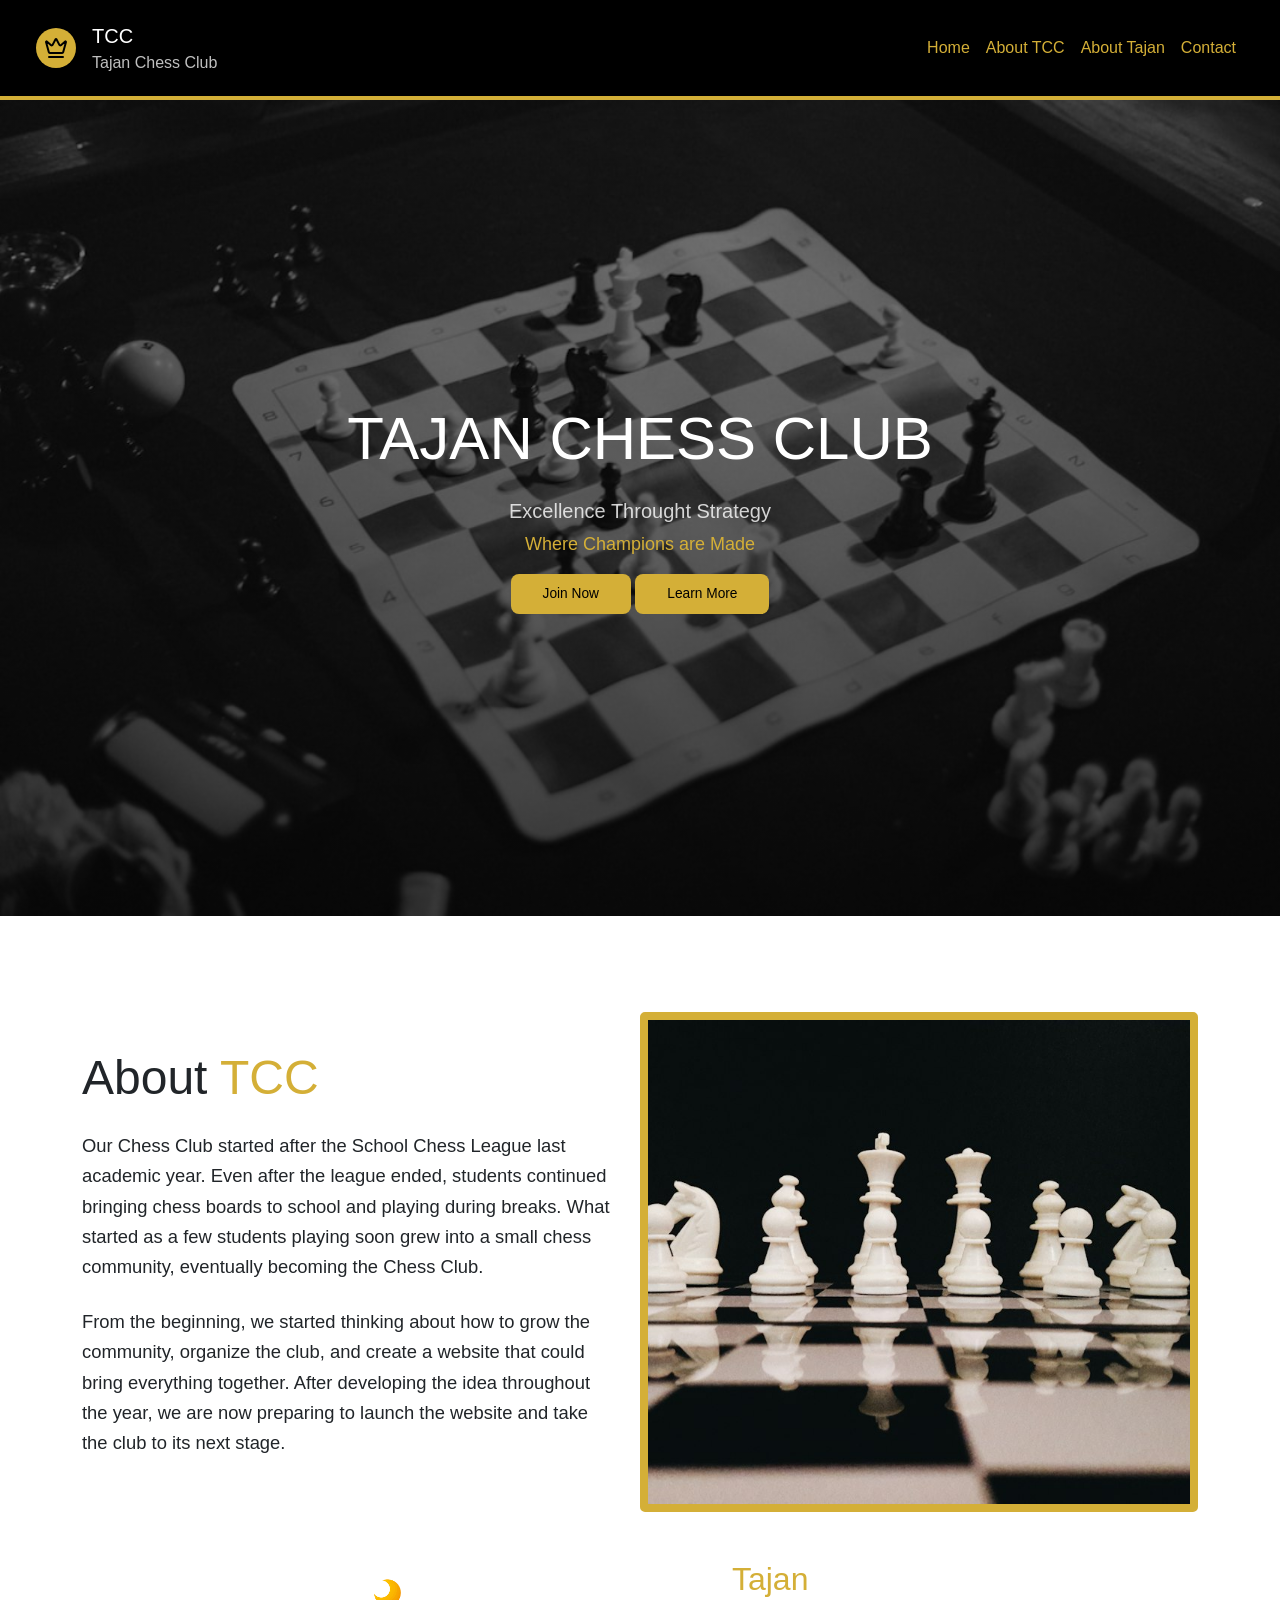
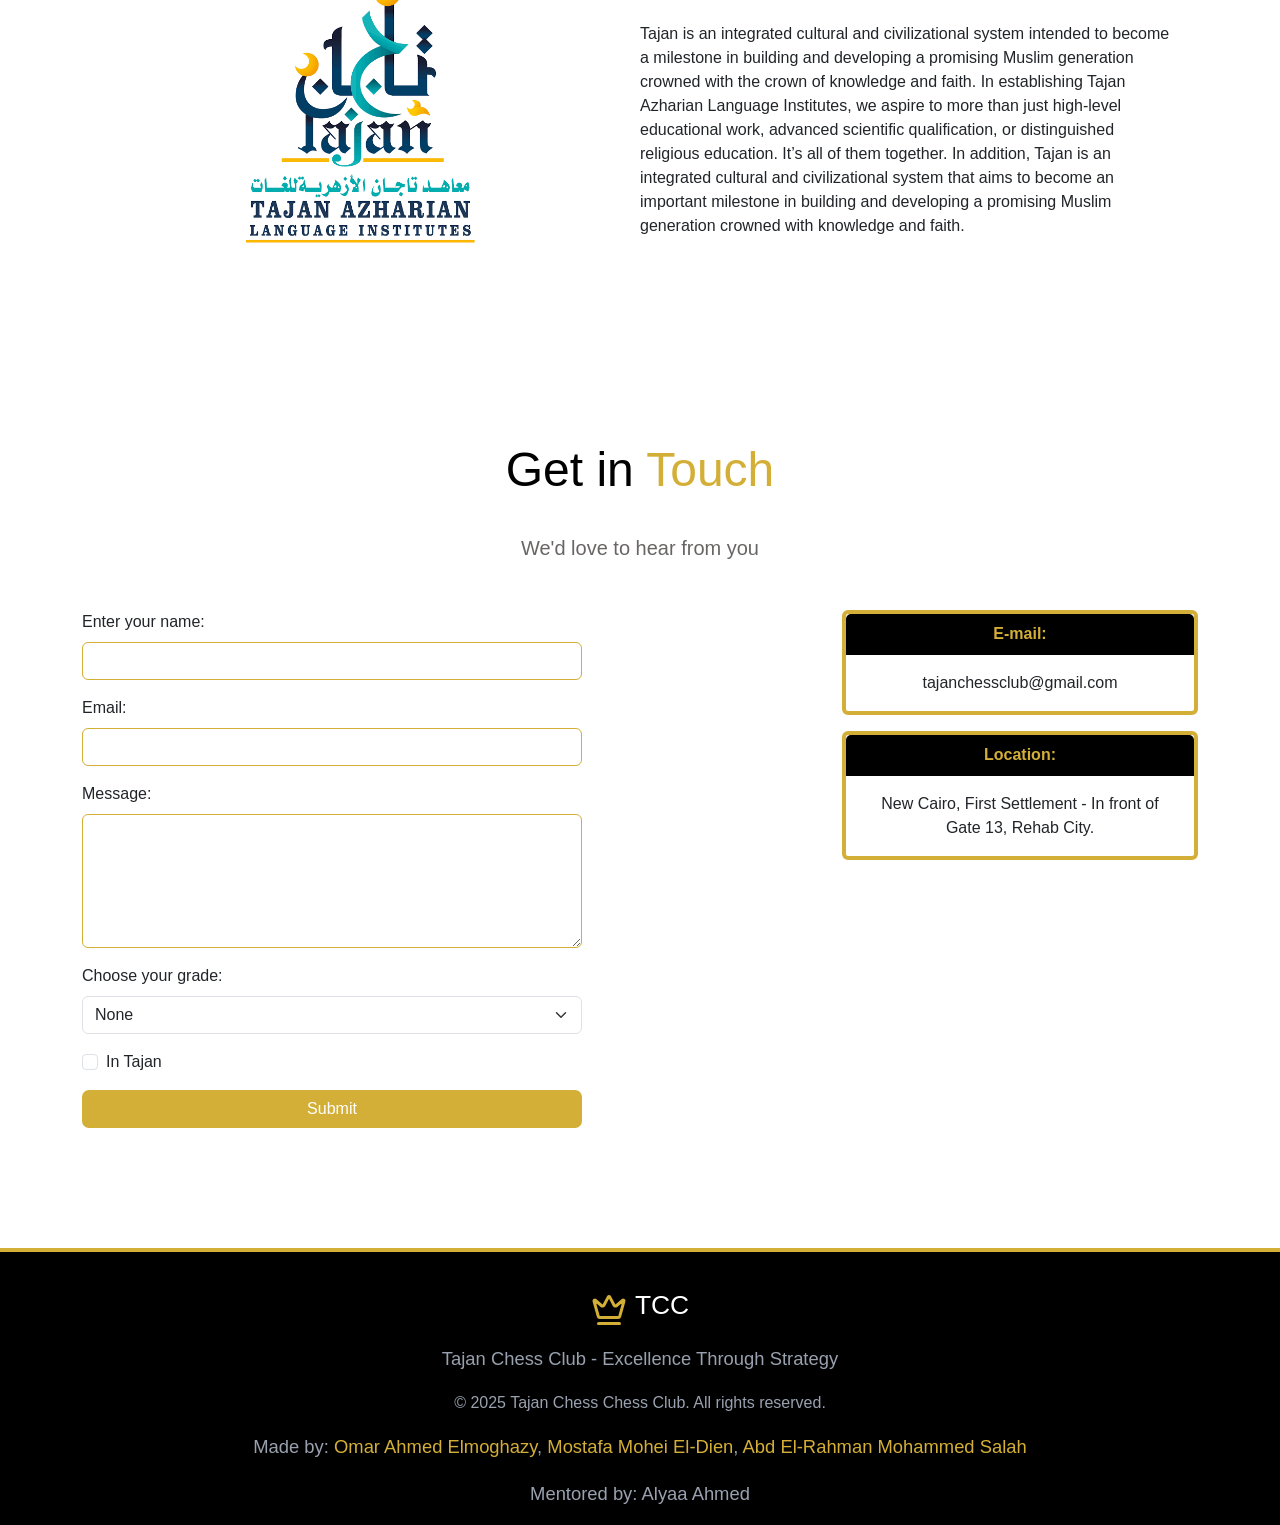
==== index.html @ 20def302 "ok done...almost" ====
<!doctype html>
<html lang="en">

<head>
  <meta charset="UTF-8" />
  <meta name="viewport" content="width=device-width, initial-scale=1.0" />
  <title>TCC</title>
  <link rel="stylesheet" href="./css/all.min.css" />
  <link rel="stylesheet" href="./css/bootstrap.min.css" />
  <link rel="stylesheet" href="./css/tcc.css" />
  <link rel="shortcut icon" href="./img/favicon.svg" type="image/x-icon" />
</head>

<body>
  <nav class="navbar navbar-expand-lg pb-3 sticky-top text-light">
    <div class="container-fluid">
      <a class="navbar-brand d-flex align-items-center justify-content-center gap-3" href="index.html">
        <div class="logo d-flex justify-content-center align-items-center">
          <img src="./img/logo.svg" alt="" />
        </div>
        <div class="text-white">
          <p class="m-0 fs-5">TCC</p>
          <p class="m-0 fs-6 opacity-75">Tajan Chess Club</p>
        </div>
        TCC
      </a>
      <button class="navbar-toggler" type="button" data-bs-toggle="collapse" data-bs-target="#navbarSupportedContent"
        aria-controls="navbarSupportedContent" aria-expanded="false" aria-label="Toggle navigation">
        <span class="navbar-toggler-icon"></span>
      </button>

      <div class="collapse navbar-collapse flex-grow-0" id="navbarSupportedContent">
        <ul class="navbar-nav me-auto mb-2 mb-lg-0">
          <li class="nav-item">
            <a class="nav-link active" aria-current="page" href="index.html">Home</a>
          </li>
          <li class="nav-item">
            <a class="nav-link active" aria-current="page" href="#about">About TCC</a>
          </li>
          <li class="nav-item">
            <a class="nav-link active" aria-current="page" href="#about-tajan">About Tajan</a>
          </li>
          <!-- <li class="nav-item">
              <a class="nav-link active" aria-current="page" href="#">Events</a>
            </li> -->
          <li class="nav-item">
            <a class="nav-link active" aria-current="page" href="#contact">Contact</a>
          </li>
        </ul>
      </div>
    </div>
  </nav>
  <div class="hero d-flex justify-content-center text-center align-items-center">
    <div class="container text-align-center">
      <h1 class="mb-4">Tajan Chess Club</h1>
      <h5 class="mt-4 hero-text">Excellence Throught Strategy</h5>
      <p class="hero-text2 mb-8">Where Champions are Made</p>
      <span>
        <a href="#contact" class="text-decoration-none">
          <button class="text-center align-items-center justify-content-center border-0 ">
            Join Now
          </button>
        </a>
        <a href="#about" class="text-decoration-none">
          <button class="text-center align-items-center justify-content-center border-0 ">
            Learn More
          </button>
        </a>
      </span>
    </div>
  </div>

  <div class="about pt-5" id="about">
    <div class="container text-center">
      <div class="main-title mt-5 mb-5 position-relative">
        <div class="d-flex flex-wrap align-items-center">
          <div class="col-12 col-md-6 text-center text-md-start pe-4">
            <h2 class="mb-4">About <span class="tcc">TCC</span></h2>
            <p class="mb-4">
              Our Chess Club started after the School Chess League last
              academic year. Even after the league ended, students continued
              bringing chess boards to school and playing during breaks. What
              started as a few students playing soon grew into a small chess
              community, eventually becoming the Chess Club.
            </p>
            <p>
              From the beginning, we started thinking about how to grow the
              community, organize the club, and create a website that could
              bring everything together. After developing the idea throughout
              the year, we are now preparing to launch the website and take
              the club to its next stage.
            </p>
          </div>
          <div class="col-12 col-md-6">
            <div class="img-div">
              <img class="w-100 h-100 object-fit-cover" src="img/photo1.jpg" />
            </div>
          </div>
        </div>
      </div>
    </div>
  </div>

  <div class="about-tajan" id="about-tajan">
    <div class="container text-center">
      <div class="main-title mt-5 mb-5 position-relative">
        <div class="d-flex flex-wrap align-items-center">
          <div class="col-10 col-md-6">
            <div class="img-div-2">
              <img class="w-50 object-fit-cover" src="img/images.png" />
            </div>
          </div>
          <div class="col-12 col-md-6 text-start text-md-start pe-4">
            <h2 class="mb-4 text-white">About <span class="tcc">Tajan</span></h2>
            <p class="mb-4 text-white-color">
              Tajan is an integrated cultural and civilizational system intended to become a milestone in building and
              developing a promising Muslim generation crowned with the crown of knowledge and faith. In establishing
              Tajan Azharian Language Institutes, we aspire to more than just high-level educational work, advanced
              scientific qualification, or distinguished religious education. It’s all of them together. In addition,
              Tajan is an integrated cultural and civilizational system that aims to become an important milestone in
              building and developing a promising Muslim generation crowned with knowledge and faith.
            </p>
          </div>
        </div>
      </div>
    </div>
  </div>

  <div class="get-in-touch py-5" id="contact">
    <div class="text-center mb-4">
      <div class="get-in-touch py-5">
        <div class="text-center mb-5">
          <h2 id="touch-text">
            Get in <span style="color: rgb(212, 175, 55)">Touch</span>
          </h2>
          <p class="touch-text2">We'd love to hear from you</p>
        </div>

        <div class="container">
          <div class="row g-4 align-items-start">
            <div class="col-12 col-md-7 col-lg-8">
              <form class="text-start m-0 w-100 style-form">
                <div class="mb-3">
                  <label for="name" class="form-label">Enter your name:</label>
                  <input class="form-control get-in" type="text" id="name" required />
                </div>

                <div class="mb-3">
                  <label for="e-mail" class="form-label">Email:</label>
                  <input class="form-control get-in" id="e-mail" type="email" required />
                </div>

                <div class="mb-3">
                  <label for="message" class="form-label">Message:</label>
                  <textarea class="form-control" id="message" name="message" rows="5"></textarea>
                </div>

                <div class="mb-3">
                  <label for="grades" class="form-label">
                    Choose your grade:
                  </label>
                  <select id="grades" name="grades" class="form-select" required>
                    <option value="None">None</option>
                    <optgroup label="Preparatory">
                      <option value="7A">Preparatory Boys</option>
                      <option value="7B">Preparatory Girls</option>
                    </optgroup>
                    <optgroup label="Secondary">
                      <option value="10A">Secondary Boys</option>
                      <option value="10B">Secondary Girls</option>
                    </optgroup>
                  </select>
                </div>

                <div class="form-check mb-3">
                  <input class="form-check-input" type="checkbox" id="checkbox" />
                  <label class="form-check-label" for="checkbox">In Tajan</label>
                </div>

                <button class="btn sub-button w-100" type="submit">
                  Submit
                </button>
              </form>
            </div>

            <div class="col-12 col-md-5 col-lg-4 d-flex flex-column gap-3">
              <div class="card text-center w-100">
                <div class="card-header">
                  <b>E-mail:</b>
                </div>
                <div class="card-body">tajanchessclub@gmail.com</div>
              </div>

              <div class="card text-center w-100">
                <div class="card-header">
                  <b>Location:</b>
                </div>
                <div class="card-body">
                  New Cairo, First Settlement - In front of Gate 13, Rehab
                  City.
                </div>
              </div>

              <div class="map-container w-100">
                <iframe
                  src="https://www.google.com/maps/embed?pb=!1m18!1m12!1m3!1d3453.0263065978716!2d31.465730174905662!3d30.064780417608034!2m3!1f0!2f0!3f0!3m2!1i1024!2i768!4f13.1!3m3!1m2!1s0x1458180d4c3f62d7%3A0xf42aea153ac71659!2sTajan%20Azharian%20Language%20Institutes%20(TALI)!5e0!3m2!1sen!2seg!4v1790189590210!5m2!1sen!2seg"
                  width="100%" height="220" style="border: 0" allowfullscreen="" loading="lazy"
                  referrerpolicy="strict-origin-when-cross-origin" class="rounded">
                </iframe>
              </div>
            </div>
          </div>
        </div>
      </div>
    </div>
  </div>
  <!-- <hr class="vertical-hr" /> -->

  <footer class="footer d-flex align-items-center justify-content-center text-center">
    <div class="container pt-3">
      <div class="d-flex flex-column justify-content-center align-items-center">
        <div class="d-flex align-items-center justify-content-center gap-2 mt-3 mb-2">
          <svg xmlns="http://www.w3.org/2000/svg" width="36" height="36" viewBox="0 0 24 24" fill="none"
            stroke="currentColor" stroke-width="2" stroke-linecap="round" stroke-linejoin="round"
            class="lucide lucide-crown" style="color: rgb(212, 175, 55)">
            <path
              d="M11.562 3.266a.5.5 0 0 1 .876 0L15.39 8.87a1 1 0 0 0 1.516.294L21.183 5.5a.5.5 0 0 1 .798.519l-2.834 10.246a1 1 0 0 1-.956.734H5.81a1 1 0 0 1-.957-.734L2.02 6.02a.5.5 0 0 1 .798-.519l4.276 3.664a1 1 0 0 0 1.516-.294z">
            </path>
            <path d="M5 21h14"></path>
          </svg>
          <h3 class="text1">TCC</h3>
        </div>

        <p class="text2">Tajan Chess Club - Excellence Through Strategy</p>
        <p class="text3">
          &copy; 2025 Tajan Chess Chess Club. All rights reserved.
        </p>
        <p class="text2">
          Made by:
          <span class="secondary-color">Omar Ahmed Elmoghazy</span>,
          <span class="secondary-color">Mostafa Mohei El-Dien</span>,
          <span class="secondary-color">Abd El-Rahman Mohammed Salah</span>
        </p>
        <p class="text2">
          Mentored by:
          <span>Alyaa Ahmed</span>
        </p>
      </div>
    </div>
  </footer>

  <!-- <div
      data-slot="card-header"
      class="@container/card-header container-card text-center justify-content-center"
    ></div> -->
  <script src="js/all.min.js"></script>
  <script src="js/bootstrap.bundle.min.js"></script>
  <script src="js/bootstrap.bundle.min.js.map"></script>
</body>

</html>
---- css/tcc.css ----
* {
  margin: 0;
  padding: 0;
  box-sizing: border-box;
}
:root {
  --secondery-color: rgb(212, 175, 55);
  --primary-color: black;
  --hover-color: #8f7318;
  --spacing: 0.25rem;
}

.secondary-color {
  color: var(--secondery-color) !important;
}

body {
  font-family: "Segoe UI", Tahoma, Geneva, Verdana, sans-serif;
  /* height: 2000px; */
}
/* start of navbar */
.navbar {
  background-color: black;
  border-bottom: 4px solid var(--secondery-color);
  padding-block: calc(0.25rem * 4);
  padding-inline: calc(0.25rem * 6);
  border-bottom-width: 4px;
  z-index: 50;
  top: calc(0.25rem * 0);
  transition-property: opacity;
  transition-timing-function: cubic-bezier(0.4, 0, 0.2, 1);
  transition-duration: 0.15s;
  outline-style: none;
}

.logo {
  width: 40px;
  height: 40px;
  border-radius: 50%;
  background-color: var(--secondery-color);
}

.navbar .nav-item .nav-link {
  color: var(--secondery-color);
}

.navbar .nav-item .nav-link:hover {
  color: var(--hover-color) !important;
}

.navbar-toggler {
  background-color: var(--secondery-color);
}

.navbar-toggler:hover,
.navbar-toggler:focus {
  color: var(--secondery-color);
}

/* end of navbar */
/* start of hero */

.hero .container h1 {
  text-transform: uppercase;
  color: white;
  font-size: 3.75rem;
}

.hero {
  background-image:
    linear-gradient(to bottom, rgba(0, 0, 0, 50%), rgba(0, 0, 0, 75%)),
    url(../img/hero.jpg);
  background-repeat: no-repeat;
  background-size: cover;
  height: calc(100vh - 84px);
  background-position: center;
}

.hero-text2 {
  color: var(--secondery-color);
  font-size: 1.125rem;
}

.hero-text {
  color: white;
  font-size: 1.25rem;
  opacity: 0.8;
}

span button {
  font-size: 0.857rem;
  font-weight: 500;
  background-color: var(--secondery-color);
  color: var(--primary-color);
  border-radius: calc(0.625rem - 2px);
  gap: calc(0.25rem * 2);
  height: calc(0.25rem * 10);
  display: inline-flex;
  padding-inline: calc(0.25rem * 8);
  line-height: calc(1.25 / 0.875);
  white-space: nowrap;
  transition-property: all;
  transition-timing-function: cubic-bezier(0.4, 0, 0.2, 1);
  transition-duration: 0.15s;
  outline-style: none;
}

span button:hover {
  background-color: var(--hover-color);
}
/* end of hero */
/* start of about */
.img-div {
  border: 8px solid var(--secondery-color);
  border-radius: 5px;
  height: 500px;
}

.about h2 {
  font-size: 3rem;
}

.about p {
  font-size: 1.15rem;
  line-height: 1.65;
}
.since-1 {
  font-size: 2.25rem;
  fonr-color: rgb(212, 175, 55);
  padding-right: 20px;
}

.since-2 {
  font-size: 1.25rem;
  color: black;
  padding-right: 20px;
}

.member-1 {
  font-size: 2.25rem;
  fonr-color: rgb(212, 175, 55);
  padding-left: 20px;
}

.member-2 {
  font-size: 1.25rem;
  color: black;
  padding-left: 20px;
}
/* end of about */
/*get in touch*/

#touch-text {
  font-size: 3rem;
  line-height: 1;
  margin-bottom: calc(0.25rem * 4);
  font-weight: 500;
  color: var(--primary-color);
  display: block;
  margin-block-start: 0.83em;
  margin-block-end: 0.83em;
  margin-inline-start: 0.83em;
  margin-inline-end: 0.83em;
  unicode-bidi: isolate;
}

.touch-text2 {
  font-size: 1.25rem;
  line-height: calc(1.75 / 1.25);
  display: block;
  margin-block-start: 1em;
  margin-block-end: 1em;
  margin-inline-start: 0px;
  margin-inline-end: 0px;
  unicode-bidi: isolate;
  color: rgb(105, 101, 101);
}

.get-in-touch form {
  text-align: left;
  max-width: 500px;
  margin: 0 auto;
}

.get-in-touch label {
  display: block;
  margin-bottom: 0.5rem;
  font-weight: 500;
}

.get-in-touch input[type="text"],
.get-in-touch input[type="email"],
.get-in-touch textarea {
  width: 100%;
  display: block;
  margin-bottom: 1rem;
  border-color: var(--secondery-color);
}

.get-in-touch .check-span {
  display: flex;
  align-items: center;
  gap: 8px;
  margin-bottom: 1rem;
}

.get-in-touch .check-span label {
  display: inline;
  margin-bottom: 0;
}

.sub-button {
  color: white;
  background-color: var(--secondery-color);
  border-radius: 7px;
}

.sub-button:hover {
  color: var(--secondery-color);
  background-color: var(--primary-color);
}
.card {
  border: 4px solid var(--secondery-color);
}
.card-header {
  background-color: var(--primary-color);
  color: var(--secondery-color);
}

.get-in-touch form {
  text-align: left;
  width: 100%;
}

iframe {
  border-radius: 8px;
}

.container-card {
  padding-top: calc(1.25rem * 6);
  padding-inline: calc(0.25 * 6);
  gap: calc(0.25 * 1.5);
  align-items: flex-start;
  grid-template-rows: auto auto;
  grid-auto-rows: min-content;
  display: grid;
  unicode-bidi: isolate;
  color: var(--secondery-color);
}

.\container\/card-header {
  container: card-header / inline-size;
}
/* end of get in touch */

.vertical-hr {
  width: 0px;
  height: 200px;
  border: none;
  border-left: 2px solid #333;
  margin: 0 15px;
  display: inline-block;
}

/* end of get in touch */
.tcc {
  color: rgb(212, 175, 55);
}
.footer {
  background-color: black;
  border-top-width: 4px;
  border-top-color: rgb(212, 175, 55);
  border-top-style: solid;

  .text1 {
    color: white;
    font-size: 1.65rem;
    line-height: 1.65;
  }
  .text2 {
    /* color: rgba(230, 229, 229, 0.534); */
    color: rgb(153, 161, 175);
    font-size: 1.15rem;
    line-height: 1.65;
  }
  .text3 {
    /* color: rgba(230, 229, 229, 0.671); */
    color: rgb(153, 161, 175);
    font-size: 1rem;
    line-height: 1.65;
  }
}

@media (max-width: 575.98px) {
  .img-div {
    height: 400px;
  }
  .about p {
    font-size: 1rem;
    line-height: 1.5;
  }
}

@media (min-width: 768px) and (max-width: 991.98px) {
  .img-div {
    height: 600px;
  }
}

.our-programs {
  background-color: black;
  height: 100px;
}
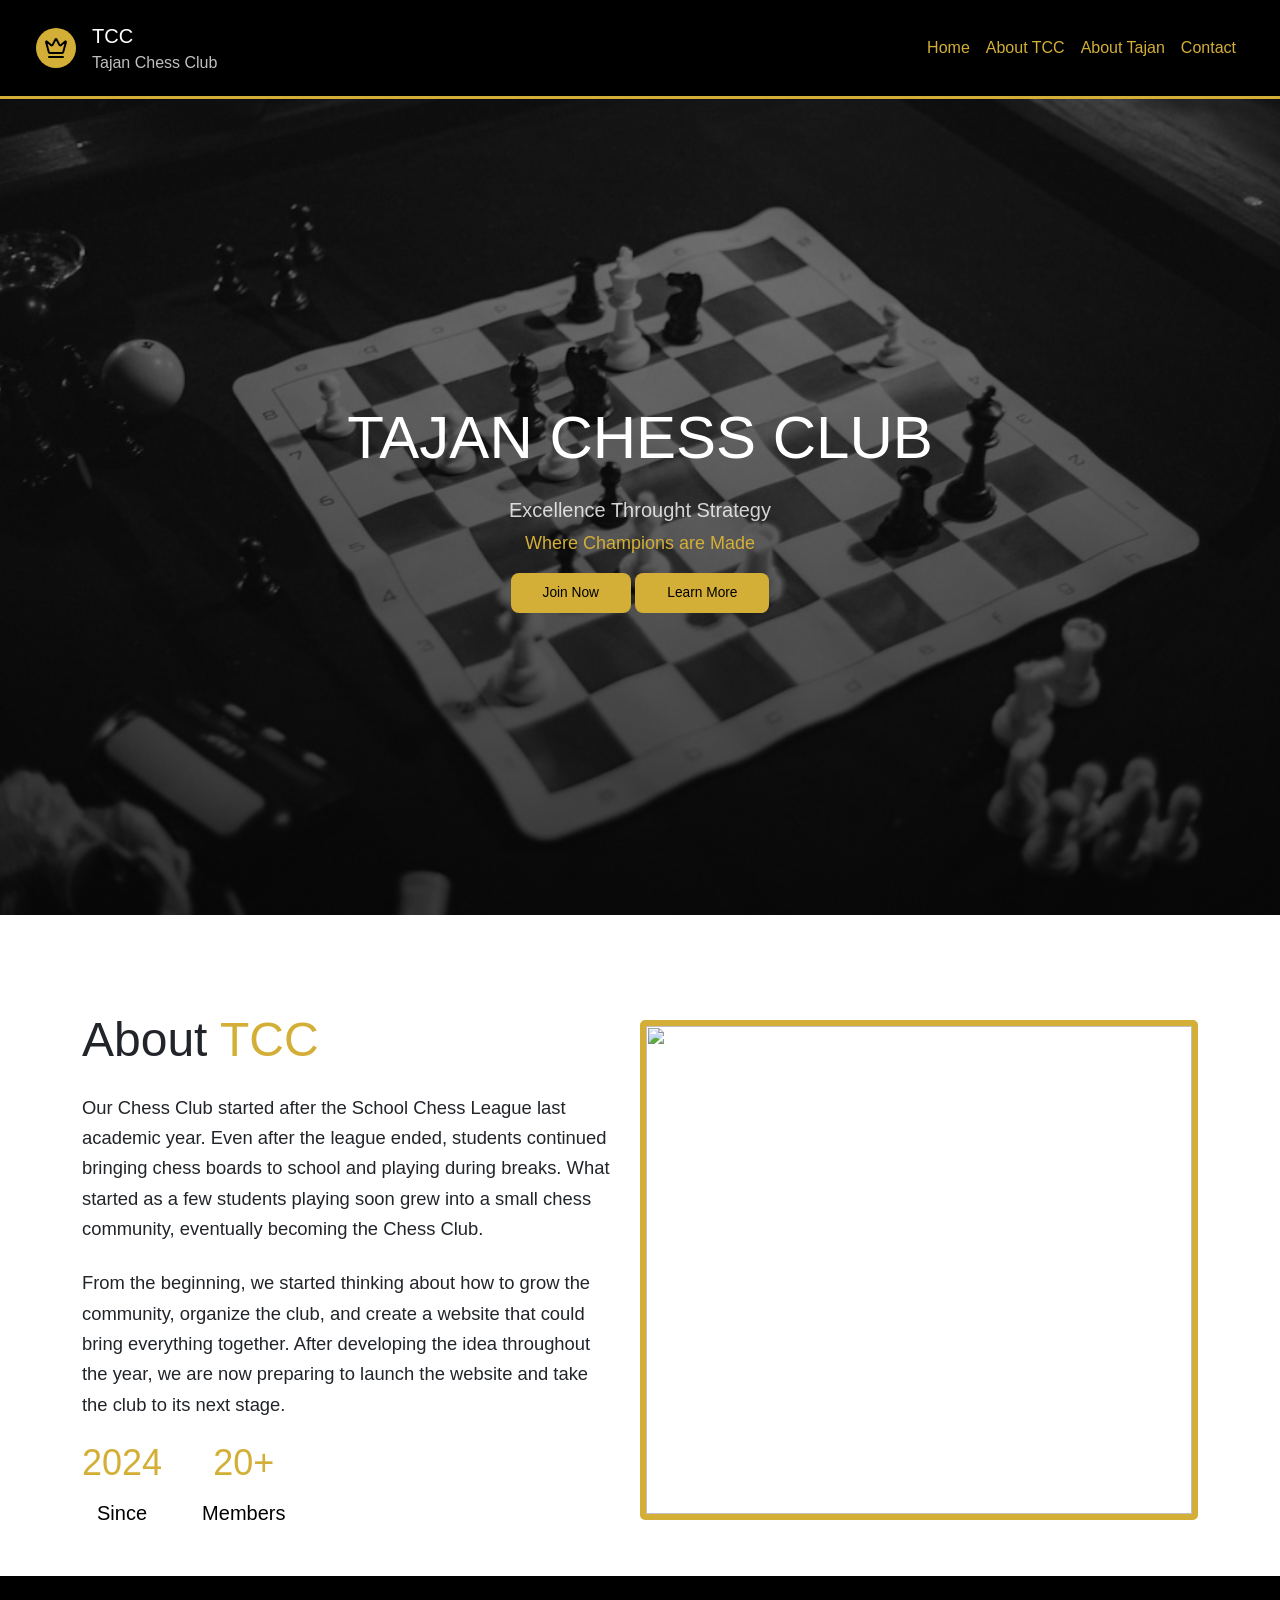
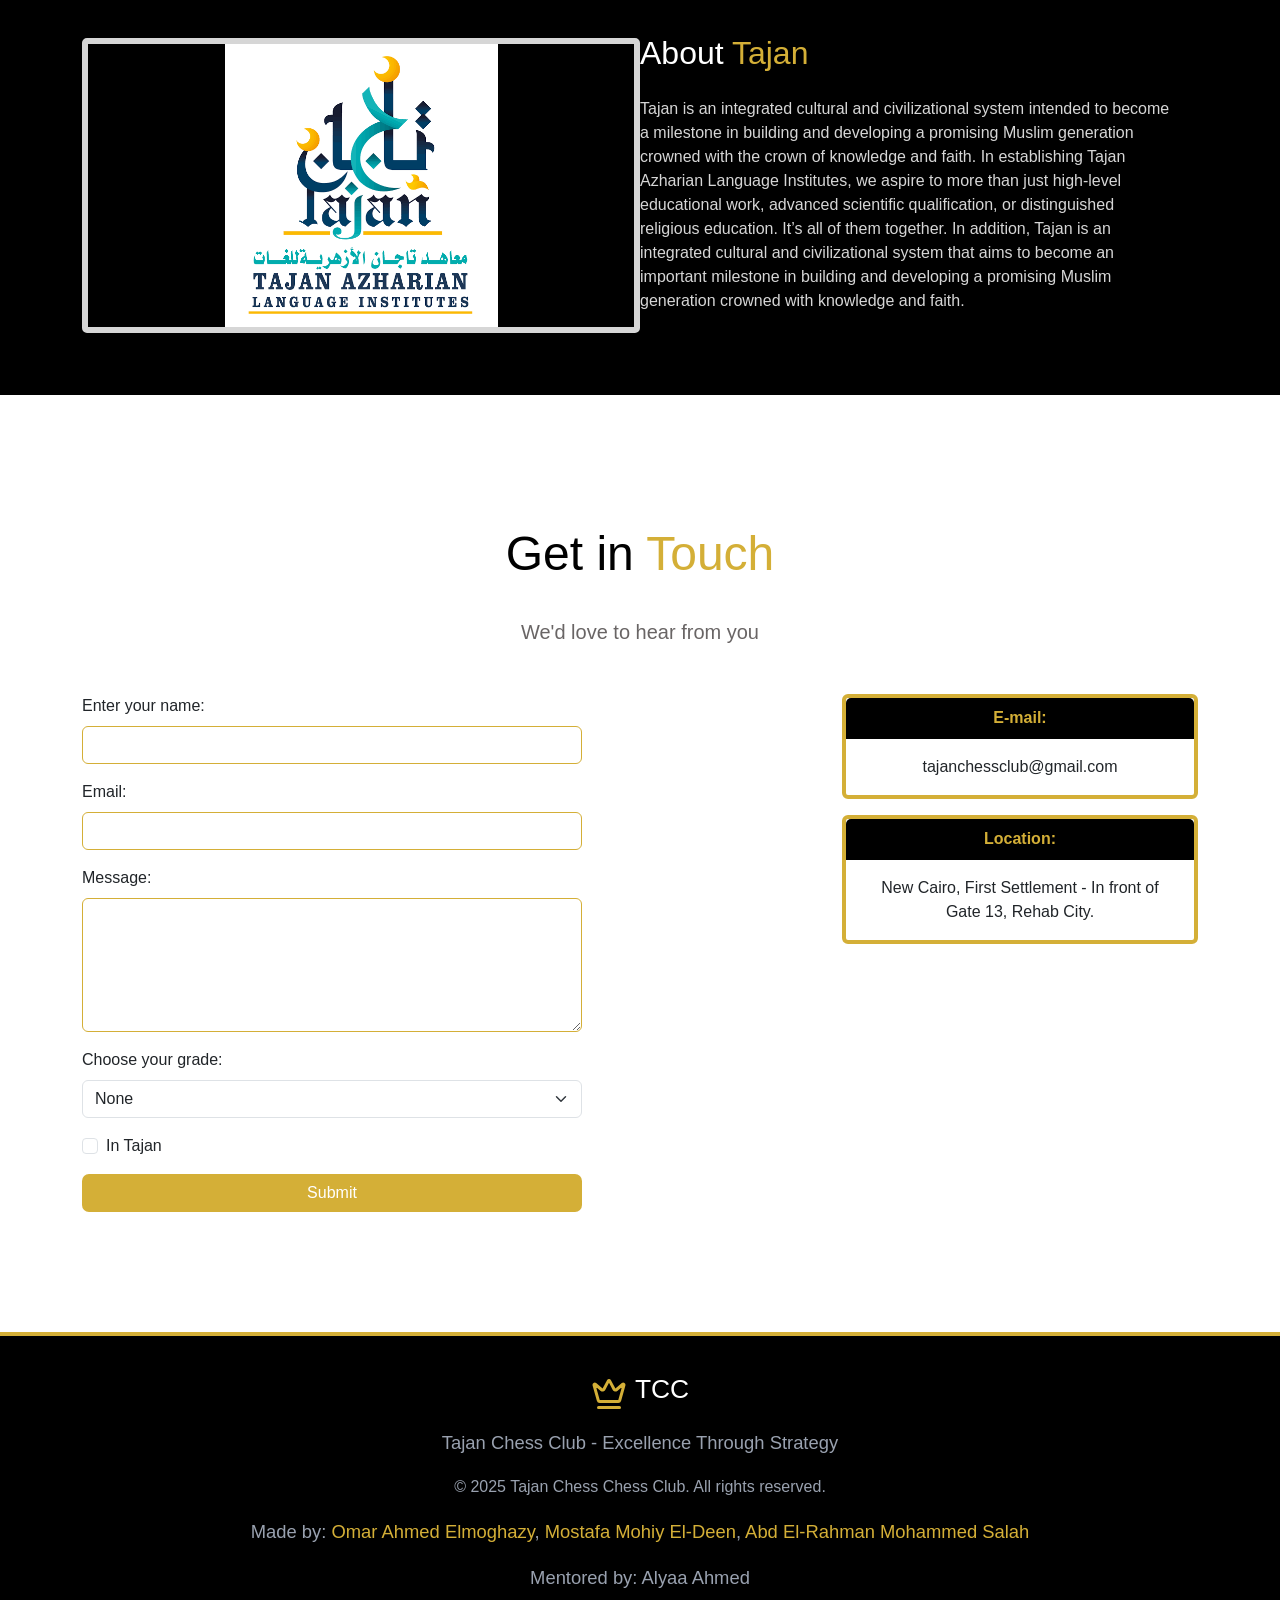
==== commit dccc0adf: "Merge branch 'AbdEl-Rahman' into Alyaa" ====
--- a/index.html
+++ b/index.html
@@ -1,261 +1,391 @@
 <!doctype html>
 <html lang="en">
-
-<head>
-  <meta charset="UTF-8" />
-  <meta name="viewport" content="width=device-width, initial-scale=1.0" />
-  <title>TCC</title>
-  <link rel="stylesheet" href="./css/all.min.css" />
-  <link rel="stylesheet" href="./css/bootstrap.min.css" />
-  <link rel="stylesheet" href="./css/tcc.css" />
-  <link rel="shortcut icon" href="./img/favicon.svg" type="image/x-icon" />
-</head>
-
-<body>
-  <nav class="navbar navbar-expand-lg pb-3 sticky-top text-light">
-    <div class="container-fluid">
-      <a class="navbar-brand d-flex align-items-center justify-content-center gap-3" href="index.html">
-        <div class="logo d-flex justify-content-center align-items-center">
-          <img src="./img/logo.svg" alt="" />
-        </div>
-        <div class="text-white">
-          <p class="m-0 fs-5">TCC</p>
-          <p class="m-0 fs-6 opacity-75">Tajan Chess Club</p>
-        </div>
-        TCC
-      </a>
-      <button class="navbar-toggler" type="button" data-bs-toggle="collapse" data-bs-target="#navbarSupportedContent"
-        aria-controls="navbarSupportedContent" aria-expanded="false" aria-label="Toggle navigation">
-        <span class="navbar-toggler-icon"></span>
-      </button>
-
-      <div class="collapse navbar-collapse flex-grow-0" id="navbarSupportedContent">
-        <ul class="navbar-nav me-auto mb-2 mb-lg-0">
-          <li class="nav-item">
-            <a class="nav-link active" aria-current="page" href="index.html">Home</a>
-          </li>
-          <li class="nav-item">
-            <a class="nav-link active" aria-current="page" href="#about">About TCC</a>
-          </li>
-          <li class="nav-item">
-            <a class="nav-link active" aria-current="page" href="#about-tajan">About Tajan</a>
-          </li>
-          <!-- <li class="nav-item">
+  <head>
+    <meta charset="UTF-8" />
+    <meta name="viewport" content="width=device-width, initial-scale=1.0" />
+    <title>TCC</title>
+    <link rel="stylesheet" href="./css/all.min.css" />
+    <link rel="stylesheet" href="./css/bootstrap.min.css" />
+    <link rel="stylesheet" href="./css/tcc.css" />
+    <link rel="shortcut icon" href="./img/favicon.svg" type="image/x-icon" />
+
+    <!-- Email JS -->
+    <script
+      type="text/javascript"
+      src="https://cdn.jsdelivr.net/npm/@emailjs/browser@4/dist/email.min.js"
+    ></script>
+    <script type="text/javascript">
+      (function () {
+        emailjs.init({
+          publicKey: "kc3PS9fe6vJyU68pq",
+        });
+      })();
+    </script>
+
+    <!-- Sweet Alert 2 -->
+    <script src="https://cdn.jsdelivr.net/npm/sweetalert2@11"></script>
+
+    <!-- contact us -->
+    <script src="./js/contact.js"></script>
+  </head>
+
+  <body>
+    <nav class="navbar navbar-expand-lg pb-3 sticky-top text-light">
+      <div class="container-fluid">
+        <a
+          class="navbar-brand d-flex align-items-center justify-content-center gap-3"
+          href="index.html"
+        >
+          <div class="logo d-flex justify-content-center align-items-center">
+            <img src="./img/logo.svg" alt="" />
+          </div>
+          <div class="text-white">
+            <p class="m-0 fs-5">TCC</p>
+            <p class="m-0 fs-6 opacity-75">Tajan Chess Club</p>
+          </div>
+          TCC
+        </a>
+        <button
+          class="navbar-toggler"
+          type="button"
+          data-bs-toggle="collapse"
+          data-bs-target="#navbarSupportedContent"
+          aria-controls="navbarSupportedContent"
+          aria-expanded="false"
+          aria-label="Toggle navigation"
+        >
+          <span class="navbar-toggler-icon"></span>
+        </button>
+
+        <div
+          class="collapse navbar-collapse flex-grow-0"
+          id="navbarSupportedContent"
+        >
+          <ul class="navbar-nav me-auto mb-2 mb-lg-0">
+            <li class="nav-item">
+              <a class="nav-link active" aria-current="page" href="index.html"
+                >Home</a
+              >
+            </li>
+            <li class="nav-item">
+              <a class="nav-link active" aria-current="page" href="#about"
+                >About TCC</a
+              >
+            </li>
+            <li class="nav-item">
+              <a class="nav-link active" aria-current="page" href="#about-tajan"
+                >About Tajan</a
+              >
+            </li>
+            <!-- <li class="nav-item">
               <a class="nav-link active" aria-current="page" href="#">Events</a>
             </li> -->
-          <li class="nav-item">
-            <a class="nav-link active" aria-current="page" href="#contact">Contact</a>
-          </li>
-        </ul>
+            <li class="nav-item">
+              <a class="nav-link active" aria-current="page" href="#contact"
+                >Contact</a
+              >
+            </li>
+          </ul>
+        </div>
+      </div>
+    </nav>
+    <div
+      class="hero d-flex justify-content-center text-center align-items-center"
+    >
+      <div class="container text-align-center">
+        <h1 class="mb-4">Tajan Chess Club</h1>
+        <h5 class="mt-4 hero-text">Excellence Throught Strategy</h5>
+        <p class="hero-text2 mb-8">Where Champions are Made</p>
+        <span>
+          <a href="#contact" class="text-decoration-none">
+            <button
+              class="text-center align-items-center justify-content-center border-0"
+            >
+              Join Now
+            </button>
+          </a>
+          <a href="#about" class="text-decoration-none">
+            <button
+              class="text-center align-items-center justify-content-center border-0"
+            >
+              Learn More
+            </button>
+          </a>
+        </span>
       </div>
     </div>
-  </nav>
-  <div class="hero d-flex justify-content-center text-center align-items-center">
-    <div class="container text-align-center">
-      <h1 class="mb-4">Tajan Chess Club</h1>
-      <h5 class="mt-4 hero-text">Excellence Throught Strategy</h5>
-      <p class="hero-text2 mb-8">Where Champions are Made</p>
-      <span>
-        <a href="#contact" class="text-decoration-none">
-          <button class="text-center align-items-center justify-content-center border-0 ">
-            Join Now
-          </button>
-        </a>
-        <a href="#about" class="text-decoration-none">
-          <button class="text-center align-items-center justify-content-center border-0 ">
-            Learn More
-          </button>
-        </a>
-      </span>
+
+    <div class="about pt-5" id="about">
+      <div class="container text-center">
+        <div class="main-title mt-5 mb-5 position-relative">
+          <div class="d-flex flex-wrap align-items-center">
+            <div class="col-12 col-md-6 text-center text-md-start pe-4">
+              <h2 class="mb-4">About <span class="tcc">TCC</span></h2>
+              <p class="mb-4">
+                Our Chess Club started after the School Chess League last
+                academic year. Even after the league ended, students continued
+                bringing chess boards to school and playing during breaks. What
+                started as a few students playing soon grew into a small chess
+                community, eventually becoming the Chess Club.
+              </p>
+              <p>
+                From the beginning, we started thinking about how to grow the
+                community, organize the club, and create a website that could
+                bring everything together. After developing the idea throughout
+                the year, we are now preparing to launch the website and take
+                the club to its next stage.
+              </p>
+              <div
+                class="d-flex flex-row justify-center items-center gap-8 mt-8"
+              >
+                <div class="text-center">
+                  <div
+                    class="since-1 text-4xl mb-2"
+                    style="color: rgb(212, 175, 55)"
+                  >
+                    2024
+                  </div>
+                  <div class="since-2 text-gray-600">Since</div>
+                </div>
+
+                <div class="text-center">
+                  <div
+                    class="member-1 text-4xl mb-2"
+                    style="color: rgb(212, 175, 55)"
+                  >
+                    20+
+                  </div>
+                  <div class="member-2 text-gray-600">Members</div>
+                </div>
+              </div>
+            </div>
+            <div class="col-12 col-md-6">
+              <div class="img-div">
+                <img
+                  class="w-100 h-100 object-fit-cover"
+                  src="https://images.unsplash.com/photo-1536743939714-23ec5ac2dbae?crop=entropy&cs=tinysrgb&fit=max&fm=jpg&ixid=M3w3Nzg4Nzd8MHwxfHNlYXJjaHwxfHxjaGVzcyUyMHBpZWNlcyUyMGNsb3NlfGVufDF8fHx8MTc2NzIxNjkxOHww&ixlib=rb-4.1.0&q=80&w=1080&utm_source=figma&utm_medium=referral"
+                />
+              </div>
+            </div>
+          </div>
+        </div>
+      </div>
     </div>
-  </div>
-
-  <div class="about pt-5" id="about">
-    <div class="container text-center">
-      <div class="main-title mt-5 mb-5 position-relative">
-        <div class="d-flex flex-wrap align-items-center">
-          <div class="col-12 col-md-6 text-center text-md-start pe-4">
-            <h2 class="mb-4">About <span class="tcc">TCC</span></h2>
-            <p class="mb-4">
-              Our Chess Club started after the School Chess League last
-              academic year. Even after the league ended, students continued
-              bringing chess boards to school and playing during breaks. What
-              started as a few students playing soon grew into a small chess
-              community, eventually becoming the Chess Club.
-            </p>
-            <p>
-              From the beginning, we started thinking about how to grow the
-              community, organize the club, and create a website that could
-              bring everything together. After developing the idea throughout
-              the year, we are now preparing to launch the website and take
-              the club to its next stage.
-            </p>
-          </div>
-          <div class="col-12 col-md-6">
-            <div class="img-div">
-              <img class="w-100 h-100 object-fit-cover" src="img/photo1.jpg" />
+
+    <div class="about-tajan" id="about-tajan">
+      <div class="container text-center">
+        <div class="main-title mt-5 mb-5 position-relative">
+          <div class="d-flex flex-wrap align-items-center">
+            <div class="col-10 col-md-6">
+              <div class="img-div-2">
+                <img class="w-50 object-fit-cover" src="img/images.png" />
+              </div>
+            </div>
+            <div class="col-12 col-md-6 text-start text-md-start pe-4">
+              <h2 class="mb-4 text-white">
+                About <span class="tcc">Tajan</span>
+              </h2>
+              <p class="mb-4 text-white-color">
+                Tajan is an integrated cultural and civilizational system
+                intended to become a milestone in building and developing a
+                promising Muslim generation crowned with the crown of knowledge
+                and faith. In establishing Tajan Azharian Language Institutes,
+                we aspire to more than just high-level educational work,
+                advanced scientific qualification, or distinguished religious
+                education. It’s all of them together. In addition, Tajan is an
+                integrated cultural and civilizational system that aims to
+                become an important milestone in building and developing a
+                promising Muslim generation crowned with knowledge and faith.
+              </p>
             </div>
           </div>
         </div>
       </div>
     </div>
-  </div>
-
-  <div class="about-tajan" id="about-tajan">
-    <div class="container text-center">
-      <div class="main-title mt-5 mb-5 position-relative">
-        <div class="d-flex flex-wrap align-items-center">
-          <div class="col-10 col-md-6">
-            <div class="img-div-2">
-              <img class="w-50 object-fit-cover" src="img/images.png" />
-            </div>
-          </div>
-          <div class="col-12 col-md-6 text-start text-md-start pe-4">
-            <h2 class="mb-4 text-white">About <span class="tcc">Tajan</span></h2>
-            <p class="mb-4 text-white-color">
-              Tajan is an integrated cultural and civilizational system intended to become a milestone in building and
-              developing a promising Muslim generation crowned with the crown of knowledge and faith. In establishing
-              Tajan Azharian Language Institutes, we aspire to more than just high-level educational work, advanced
-              scientific qualification, or distinguished religious education. It’s all of them together. In addition,
-              Tajan is an integrated cultural and civilizational system that aims to become an important milestone in
-              building and developing a promising Muslim generation crowned with knowledge and faith.
-            </p>
+
+    <div class="get-in-touch py-5" id="contact">
+      <div class="text-center mb-4">
+        <div class="get-in-touch py-5">
+          <div class="text-center mb-5">
+            <h2 id="touch-text">
+              Get in <span style="color: rgb(212, 175, 55)">Touch</span>
+            </h2>
+            <p class="touch-text2">We'd love to hear from you</p>
+          </div>
+
+          <div class="container">
+            <div class="row g-4 align-items-start">
+              <div class="col-12 col-md-7 col-lg-8">
+                <form class="text-start m-0 w-100 style-form" id="contactForm">
+                  <div class="mb-3">
+                    <label for="senderName" class="form-label"
+                      >Enter your name:</label
+                    >
+                    <input
+                      class="form-control get-in"
+                      type="text"
+                      name="senderName"
+                      id="senderName"
+                      required
+                    />
+                  </div>
+
+                  <div class="mb-3">
+                    <label for="senderEmail" class="form-label">Email:</label>
+                    <input
+                      class="form-control get-in"
+                      name="senderEmail"
+                      id="senderEmail"
+                      type="email"
+                      required
+                    />
+                  </div>
+
+                  <div class="mb-3">
+                    <label for="senderMessage" class="form-label">
+                      Message:
+                    </label>
+                    <textarea
+                      class="form-control"
+                      id="senderMessage"
+                      name="senderMessage"
+                      rows="5"
+                      required
+                    ></textarea>
+                  </div>
+
+                  <div class="mb-3">
+                    <label for="senderGrade" class="form-label">
+                      Choose your grade:
+                    </label>
+                    <select
+                      id="senderGrade"
+                      name="senderGrade"
+                      class="form-select"
+                    >
+                      <option value="None">None</option>
+                      <optgroup label="Preparatory">
+                        <option value="7A">Preparatory Boys</option>
+                        <option value="7B">Preparatory Girls</option>
+                      </optgroup>
+                      <optgroup label="Secondary">
+                        <option value="10A">Secondary Boys</option>
+                        <option value="10B">Secondary Girls</option>
+                      </optgroup>
+                    </select>
+                  </div>
+
+                  <div class="form-check mb-3">
+                    <input
+                      class="form-check-input"
+                      type="checkbox"
+                      name="senderIntajan"
+                      id="senderIntajan"
+                    />
+                    <label class="form-check-label" for="senderIntajan"
+                      >In Tajan</label
+                    >
+                  </div>
+
+                  <button class="btn sub-button w-100" type="submit">
+                    Submit
+                  </button>
+                </form>
+              </div>
+
+              <div class="col-12 col-md-5 col-lg-4 d-flex flex-column gap-3">
+                <div class="card text-center w-100">
+                  <div class="card-header">
+                    <b>E-mail:</b>
+                  </div>
+                  <div class="card-body">tajanchessclub@gmail.com</div>
+                </div>
+
+                <div class="card text-center w-100">
+                  <div class="card-header">
+                    <b>Location:</b>
+                  </div>
+                  <div class="card-body">
+                    New Cairo, First Settlement - In front of Gate 13, Rehab
+                    City.
+                  </div>
+                </div>
+
+                <div class="map-container w-100">
+                  <iframe
+                    src="https://www.google.com/maps/embed?pb=!1m18!1m12!1m3!1d3453.0263065978716!2d31.465730174905662!3d30.064780417608034!2m3!1f0!2f0!3f0!3m2!1i1024!2i768!4f13.1!3m3!1m2!1s0x1458180d4c3f62d7%3A0xf42aea153ac71659!2sTajan%20Azharian%20Language%20Institutes%20(TALI)!5e0!3m2!1sen!2seg!4v1790189590210!5m2!1sen!2seg"
+                    width="100%"
+                    height="220"
+                    style="border: 0"
+                    allowfullscreen=""
+                    loading="lazy"
+                    referrerpolicy="strict-origin-when-cross-origin"
+                    class="rounded"
+                  >
+                  </iframe>
+                </div>
+              </div>
+            </div>
           </div>
         </div>
       </div>
     </div>
-  </div>
-
-  <div class="get-in-touch py-5" id="contact">
-    <div class="text-center mb-4">
-      <div class="get-in-touch py-5">
-        <div class="text-center mb-5">
-          <h2 id="touch-text">
-            Get in <span style="color: rgb(212, 175, 55)">Touch</span>
-          </h2>
-          <p class="touch-text2">We'd love to hear from you</p>
-        </div>
-
-        <div class="container">
-          <div class="row g-4 align-items-start">
-            <div class="col-12 col-md-7 col-lg-8">
-              <form class="text-start m-0 w-100 style-form">
-                <div class="mb-3">
-                  <label for="name" class="form-label">Enter your name:</label>
-                  <input class="form-control get-in" type="text" id="name" required />
-                </div>
-
-                <div class="mb-3">
-                  <label for="e-mail" class="form-label">Email:</label>
-                  <input class="form-control get-in" id="e-mail" type="email" required />
-                </div>
-
-                <div class="mb-3">
-                  <label for="message" class="form-label">Message:</label>
-                  <textarea class="form-control" id="message" name="message" rows="5"></textarea>
-                </div>
-
-                <div class="mb-3">
-                  <label for="grades" class="form-label">
-                    Choose your grade:
-                  </label>
-                  <select id="grades" name="grades" class="form-select" required>
-                    <option value="None">None</option>
-                    <optgroup label="Preparatory">
-                      <option value="7A">Preparatory Boys</option>
-                      <option value="7B">Preparatory Girls</option>
-                    </optgroup>
-                    <optgroup label="Secondary">
-                      <option value="10A">Secondary Boys</option>
-                      <option value="10B">Secondary Girls</option>
-                    </optgroup>
-                  </select>
-                </div>
-
-                <div class="form-check mb-3">
-                  <input class="form-check-input" type="checkbox" id="checkbox" />
-                  <label class="form-check-label" for="checkbox">In Tajan</label>
-                </div>
-
-                <button class="btn sub-button w-100" type="submit">
-                  Submit
-                </button>
-              </form>
-            </div>
-
-            <div class="col-12 col-md-5 col-lg-4 d-flex flex-column gap-3">
-              <div class="card text-center w-100">
-                <div class="card-header">
-                  <b>E-mail:</b>
-                </div>
-                <div class="card-body">tajanchessclub@gmail.com</div>
-              </div>
-
-              <div class="card text-center w-100">
-                <div class="card-header">
-                  <b>Location:</b>
-                </div>
-                <div class="card-body">
-                  New Cairo, First Settlement - In front of Gate 13, Rehab
-                  City.
-                </div>
-              </div>
-
-              <div class="map-container w-100">
-                <iframe
-                  src="https://www.google.com/maps/embed?pb=!1m18!1m12!1m3!1d3453.0263065978716!2d31.465730174905662!3d30.064780417608034!2m3!1f0!2f0!3f0!3m2!1i1024!2i768!4f13.1!3m3!1m2!1s0x1458180d4c3f62d7%3A0xf42aea153ac71659!2sTajan%20Azharian%20Language%20Institutes%20(TALI)!5e0!3m2!1sen!2seg!4v1790189590210!5m2!1sen!2seg"
-                  width="100%" height="220" style="border: 0" allowfullscreen="" loading="lazy"
-                  referrerpolicy="strict-origin-when-cross-origin" class="rounded">
-                </iframe>
-              </div>
-            </div>
-          </div>
-        </div>
-      </div>
-    </div>
-  </div>
-  <!-- <hr class="vertical-hr" /> -->
-
-  <footer class="footer d-flex align-items-center justify-content-center text-center">
-    <div class="container pt-3">
-      <div class="d-flex flex-column justify-content-center align-items-center">
-        <div class="d-flex align-items-center justify-content-center gap-2 mt-3 mb-2">
-          <svg xmlns="http://www.w3.org/2000/svg" width="36" height="36" viewBox="0 0 24 24" fill="none"
-            stroke="currentColor" stroke-width="2" stroke-linecap="round" stroke-linejoin="round"
-            class="lucide lucide-crown" style="color: rgb(212, 175, 55)">
-            <path
-              d="M11.562 3.266a.5.5 0 0 1 .876 0L15.39 8.87a1 1 0 0 0 1.516.294L21.183 5.5a.5.5 0 0 1 .798.519l-2.834 10.246a1 1 0 0 1-.956.734H5.81a1 1 0 0 1-.957-.734L2.02 6.02a.5.5 0 0 1 .798-.519l4.276 3.664a1 1 0 0 0 1.516-.294z">
-            </path>
-            <path d="M5 21h14"></path>
-          </svg>
-          <h3 class="text1">TCC</h3>
-        </div>
-
-        <p class="text2">Tajan Chess Club - Excellence Through Strategy</p>
-        <p class="text3">
-          &copy; 2025 Tajan Chess Chess Club. All rights reserved.
-        </p>
-        <p class="text2">
-          Made by:
-          <span class="secondary-color">Omar Ahmed Elmoghazy</span>,
-          <span class="secondary-color">Mostafa Mohei El-Dien</span>,
-          <span class="secondary-color">Abd El-Rahman Mohammed Salah</span>
-        </p>
-        <p class="text2">
-          Mentored by:
-          <span>Alyaa Ahmed</span>
-        </p>
-      </div>
-    </div>
-  </footer>
-
-  <!-- <div
+    <!-- <hr class="vertical-hr" /> -->
+
+    <footer
+      class="footer d-flex align-items-center justify-content-center text-center"
+    >
+      <div class="container pt-3">
+        <div
+          class="d-flex flex-column justify-content-center align-items-center"
+        >
+          <div
+            class="d-flex align-items-center justify-content-center gap-2 mt-3 mb-2"
+          >
+            <svg
+              xmlns="http://www.w3.org/2000/svg"
+              width="36"
+              height="36"
+              viewBox="0 0 24 24"
+              fill="none"
+              stroke="currentColor"
+              stroke-width="2"
+              stroke-linecap="round"
+              stroke-linejoin="round"
+              class="lucide lucide-crown"
+              style="color: rgb(212, 175, 55)"
+            >
+              <path
+                d="M11.562 3.266a.5.5 0 0 1 .876 0L15.39 8.87a1 1 0 0 0 1.516.294L21.183 5.5a.5.5 0 0 1 .798.519l-2.834 10.246a1 1 0 0 1-.956.734H5.81a1 1 0 0 1-.957-.734L2.02 6.02a.5.5 0 0 1 .798-.519l4.276 3.664a1 1 0 0 0 1.516-.294z"
+              ></path>
+              <path d="M5 21h14"></path>
+            </svg>
+            <h3 class="text1">TCC</h3>
+          </div>
+
+          <p class="text2">Tajan Chess Club - Excellence Through Strategy</p>
+          <p class="text3">
+            &copy; 2025 Tajan Chess Chess Club. All rights reserved.
+          </p>
+          <p class="text2">
+            Made by:
+            <span class="secondary-color">Omar Ahmed Elmoghazy</span>,
+            <span class="secondary-color">Mostafa Mohiy El-Deen</span>,
+            <span class="secondary-color">Abd El-Rahman Mohammed Salah</span>
+          </p>
+          <p class="text2">
+            Mentored by:
+            <span>Alyaa Ahmed</span>
+          </p>
+        </div>
+      </div>
+    </footer>
+
+    <!-- <div
       data-slot="card-header"
       class="@container/card-header container-card text-center justify-content-center"
     ></div> -->
-  <script src="js/all.min.js"></script>
-  <script src="js/bootstrap.bundle.min.js"></script>
-  <script src="js/bootstrap.bundle.min.js.map"></script>
-</body>
-
-</html>+    <script src="js/all.min.js"></script>
+    <script src="js/bootstrap.bundle.min.js"></script>
+  </body>
+</html>
--- a/css/tcc.css
+++ b/css/tcc.css
@@ -14,17 +14,20 @@
   color: var(--secondery-color) !important;
 }
 
+.text-white-color {
+  color: rgba(255, 255, 255, 0.838);
+}
 body {
   font-family: "Segoe UI", Tahoma, Geneva, Verdana, sans-serif;
   /* height: 2000px; */
 }
-/* start of navbar */
+/* start of bar */
 .navbar {
   background-color: black;
   border-bottom: 4px solid var(--secondery-color);
   padding-block: calc(0.25rem * 4);
   padding-inline: calc(0.25rem * 6);
-  border-bottom-width: 4px;
+  border-bottom-width: 3px;
   z-index: 50;
   top: calc(0.25rem * 0);
   transition-property: opacity;
@@ -111,11 +114,15 @@
 /* end of hero */
 /* start of about */
 .img-div {
-  border: 8px solid var(--secondery-color);
+  border: 6px solid var(--secondery-color);
   border-radius: 5px;
   height: 500px;
 }
-
+.img-div-2 {
+  border: 6px solid rgba(255, 255, 255, 0.838);
+  border-radius: 5px;
+  overflow: hidden;
+}
 .about h2 {
   font-size: 3rem;
 }
@@ -307,7 +314,7 @@
   }
 }
 
-.our-programs {
+.about-tajan {
   background-color: black;
-  height: 100px;
-}
+  padding: 10px;
+}
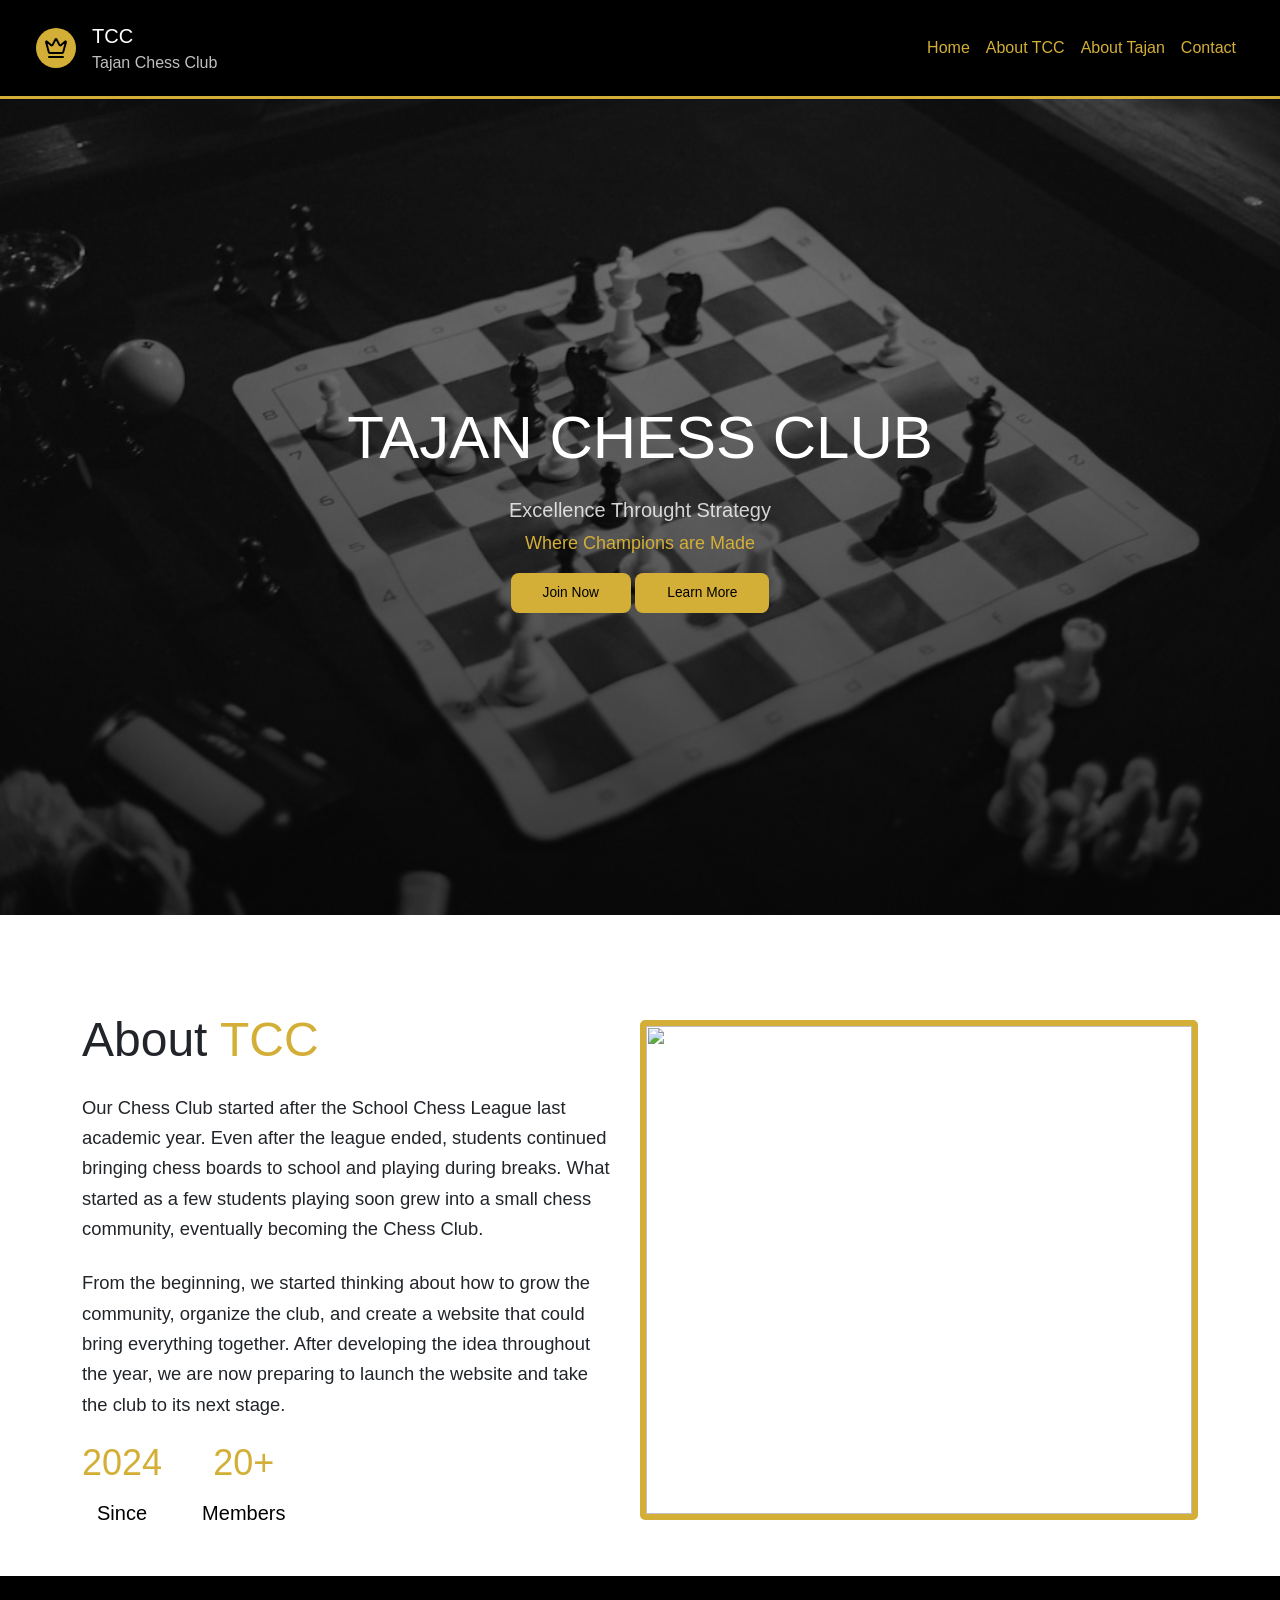
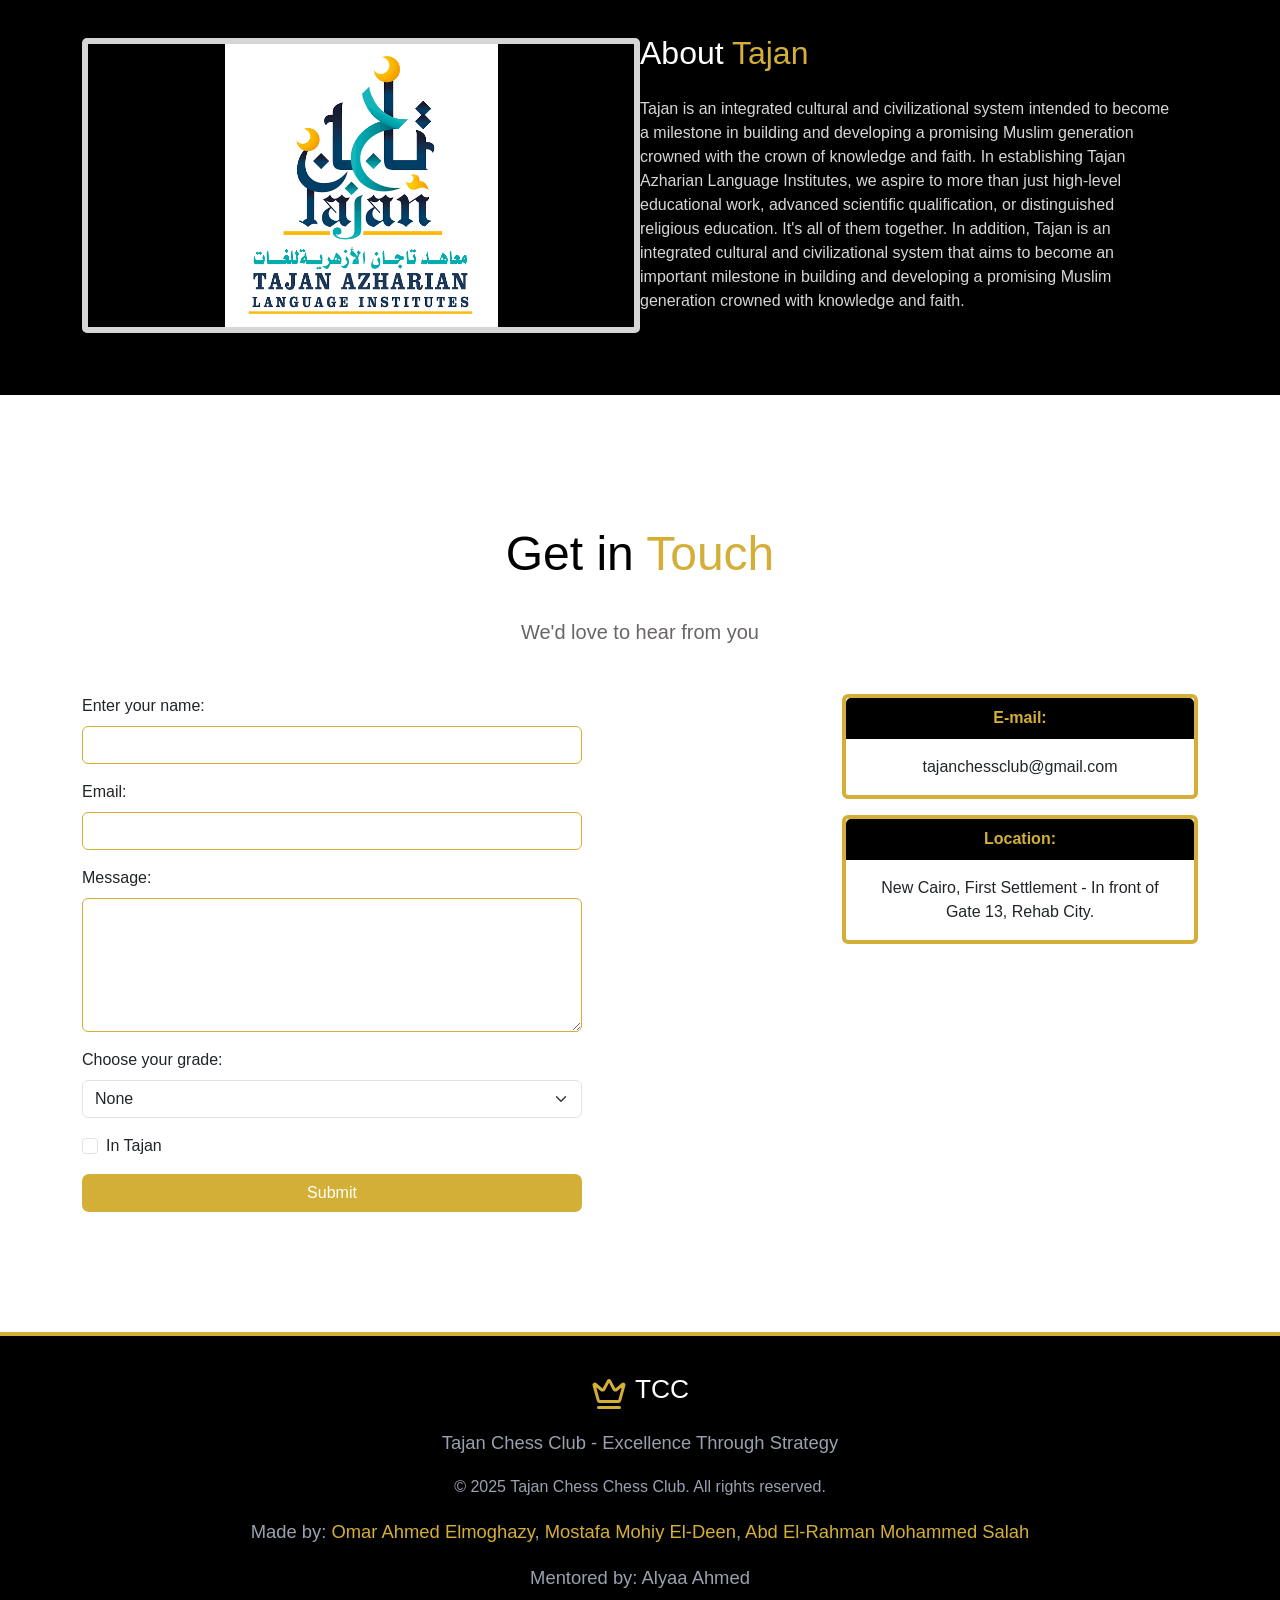
==== commit 7dc2dc52: "moved all js code into main.js, html clean-up, fixed navbar collapse issue and changed the options v" ====
--- a/index.html
+++ b/index.html
@@ -3,30 +3,11 @@
   <head>
     <meta charset="UTF-8" />
     <meta name="viewport" content="width=device-width, initial-scale=1.0" />
-    <title>TCC</title>
+    <link rel="shortcut icon" href="./img/favicon.svg" type="image/x-icon" />
     <link rel="stylesheet" href="./css/all.min.css" />
     <link rel="stylesheet" href="./css/bootstrap.min.css" />
     <link rel="stylesheet" href="./css/tcc.css" />
-    <link rel="shortcut icon" href="./img/favicon.svg" type="image/x-icon" />
-
-    <!-- Email JS -->
-    <script
-      type="text/javascript"
-      src="https://cdn.jsdelivr.net/npm/@emailjs/browser@4/dist/email.min.js"
-    ></script>
-    <script type="text/javascript">
-      (function () {
-        emailjs.init({
-          publicKey: "kc3PS9fe6vJyU68pq",
-        });
-      })();
-    </script>
-
-    <!-- Sweet Alert 2 -->
-    <script src="https://cdn.jsdelivr.net/npm/sweetalert2@11"></script>
-
-    <!-- contact us -->
-    <script src="./js/contact.js"></script>
+    <title>TCC</title>
   </head>
 
   <body>
@@ -34,7 +15,7 @@
       <div class="container-fluid">
         <a
           class="navbar-brand d-flex align-items-center justify-content-center gap-3"
-          href="index.html"
+          href="#"
         >
           <div class="logo d-flex justify-content-center align-items-center">
             <img src="./img/logo.svg" alt="" />
@@ -58,32 +39,27 @@
         </button>
 
         <div
-          class="collapse navbar-collapse flex-grow-0"
+          class="collapse navbar-collapse flex-lg-grow-0"
           id="navbarSupportedContent"
         >
           <ul class="navbar-nav me-auto mb-2 mb-lg-0">
             <li class="nav-item">
-              <a class="nav-link active" aria-current="page" href="index.html"
-                >Home</a
-              >
+              <a class="nav-link active" aria-current="page" href="#">Home</a>
             </li>
             <li class="nav-item">
-              <a class="nav-link active" aria-current="page" href="#about"
-                >About TCC</a
-              >
+              <a class="nav-link" aria-current="page" href="#about">
+                About TCC
+              </a>
             </li>
             <li class="nav-item">
-              <a class="nav-link active" aria-current="page" href="#about-tajan"
-                >About Tajan</a
-              >
+              <a class="nav-link" aria-current="page" href="#about-tajan">
+                About Tajan
+              </a>
             </li>
-            <!-- <li class="nav-item">
-              <a class="nav-link active" aria-current="page" href="#">Events</a>
-            </li> -->
             <li class="nav-item">
-              <a class="nav-link active" aria-current="page" href="#contact"
-                >Contact</a
-              >
+              <a class="nav-link" aria-current="page" href="#contact">
+                Contact
+              </a>
             </li>
           </ul>
         </div>
@@ -192,7 +168,7 @@
                 and faith. In establishing Tajan Azharian Language Institutes,
                 we aspire to more than just high-level educational work,
                 advanced scientific qualification, or distinguished religious
-                education. It’s all of them together. In addition, Tajan is an
+                education. It's all of them together. In addition, Tajan is an
                 integrated cultural and civilizational system that aims to
                 become an important milestone in building and developing a
                 promising Muslim generation crowned with knowledge and faith.
@@ -263,14 +239,14 @@
                       name="senderGrade"
                       class="form-select"
                     >
-                      <option value="None">None</option>
+                      <option value="none">None</option>
                       <optgroup label="Preparatory">
-                        <option value="7A">Preparatory Boys</option>
-                        <option value="7B">Preparatory Girls</option>
+                        <option value="boysPrep">Preparatory Boys</option>
+                        <option value="girlsPrep">Preparatory Girls</option>
                       </optgroup>
                       <optgroup label="Secondary">
-                        <option value="10A">Secondary Boys</option>
-                        <option value="10B">Secondary Girls</option>
+                        <option value="boysSec">Secondary Boys</option>
+                        <option value="girlsSec">Secondary Girls</option>
                       </optgroup>
                     </select>
                   </div>
@@ -381,11 +357,17 @@
       </div>
     </footer>
 
-    <!-- <div
-      data-slot="card-header"
-      class="@container/card-header container-card text-center justify-content-center"
-    ></div> -->
+    <!-- bootstrap -->
+    <script src="./js/bootstrap.bundle.min.js"></script>
+    <!-- dont awesome -->
     <script src="js/all.min.js"></script>
-    <script src="js/bootstrap.bundle.min.js"></script>
+    <!-- Sweet Alert 2 -->
+    <script src="https://cdn.jsdelivr.net/npm/sweetalert2@11"></script>
+    <!-- Email JS -->
+    <script
+      type="text/javascript"
+      src="https://cdn.jsdelivr.net/npm/@emailjs/browser@4/dist/email.min.js"
+    ></script>
+    <script src="./js/main.js"></script>
   </body>
 </html>
--- a/css/tcc.css
+++ b/css/tcc.css
@@ -314,6 +314,13 @@
   }
 }
 
+@media (max-width: 991.98px) {
+  #about,
+  #about-tajan,
+  #contact {
+    scroll-margin-top: 180px;
+  }
+}
 .about-tajan {
   background-color: black;
   padding: 10px;
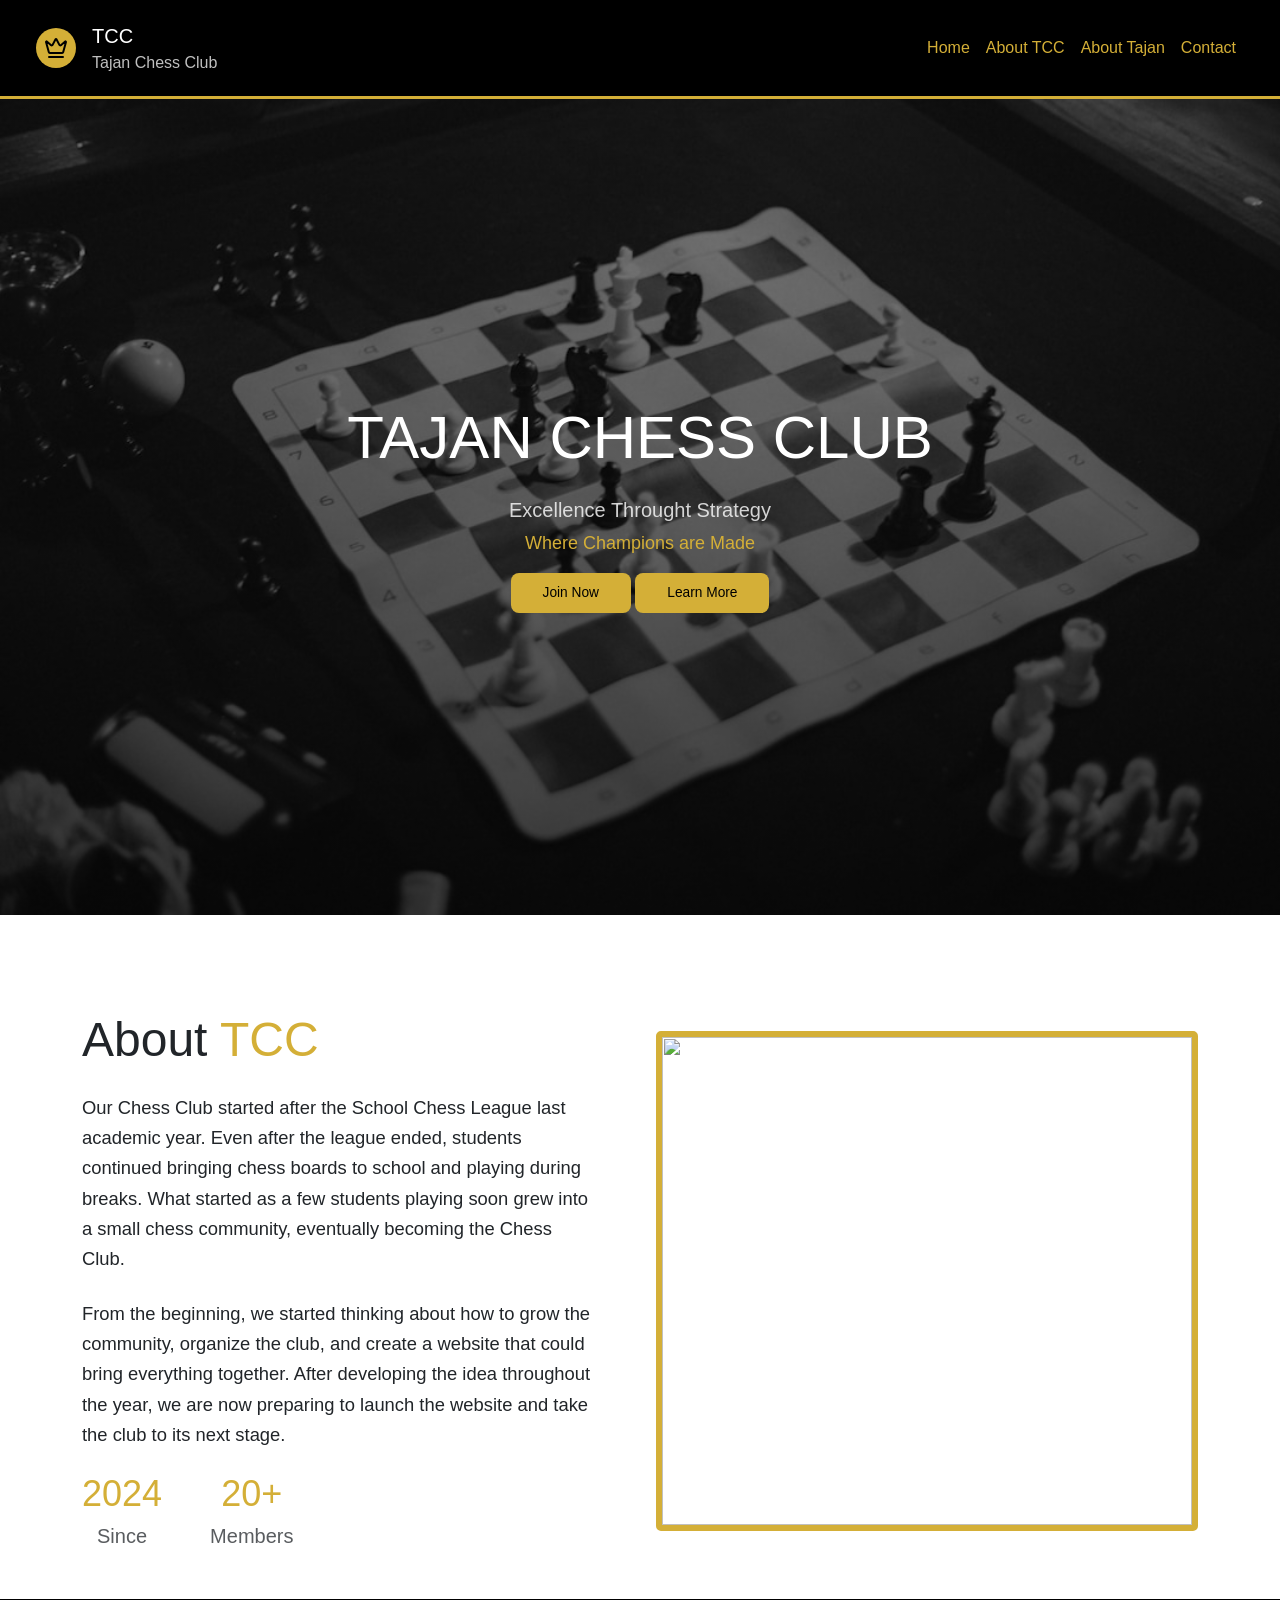
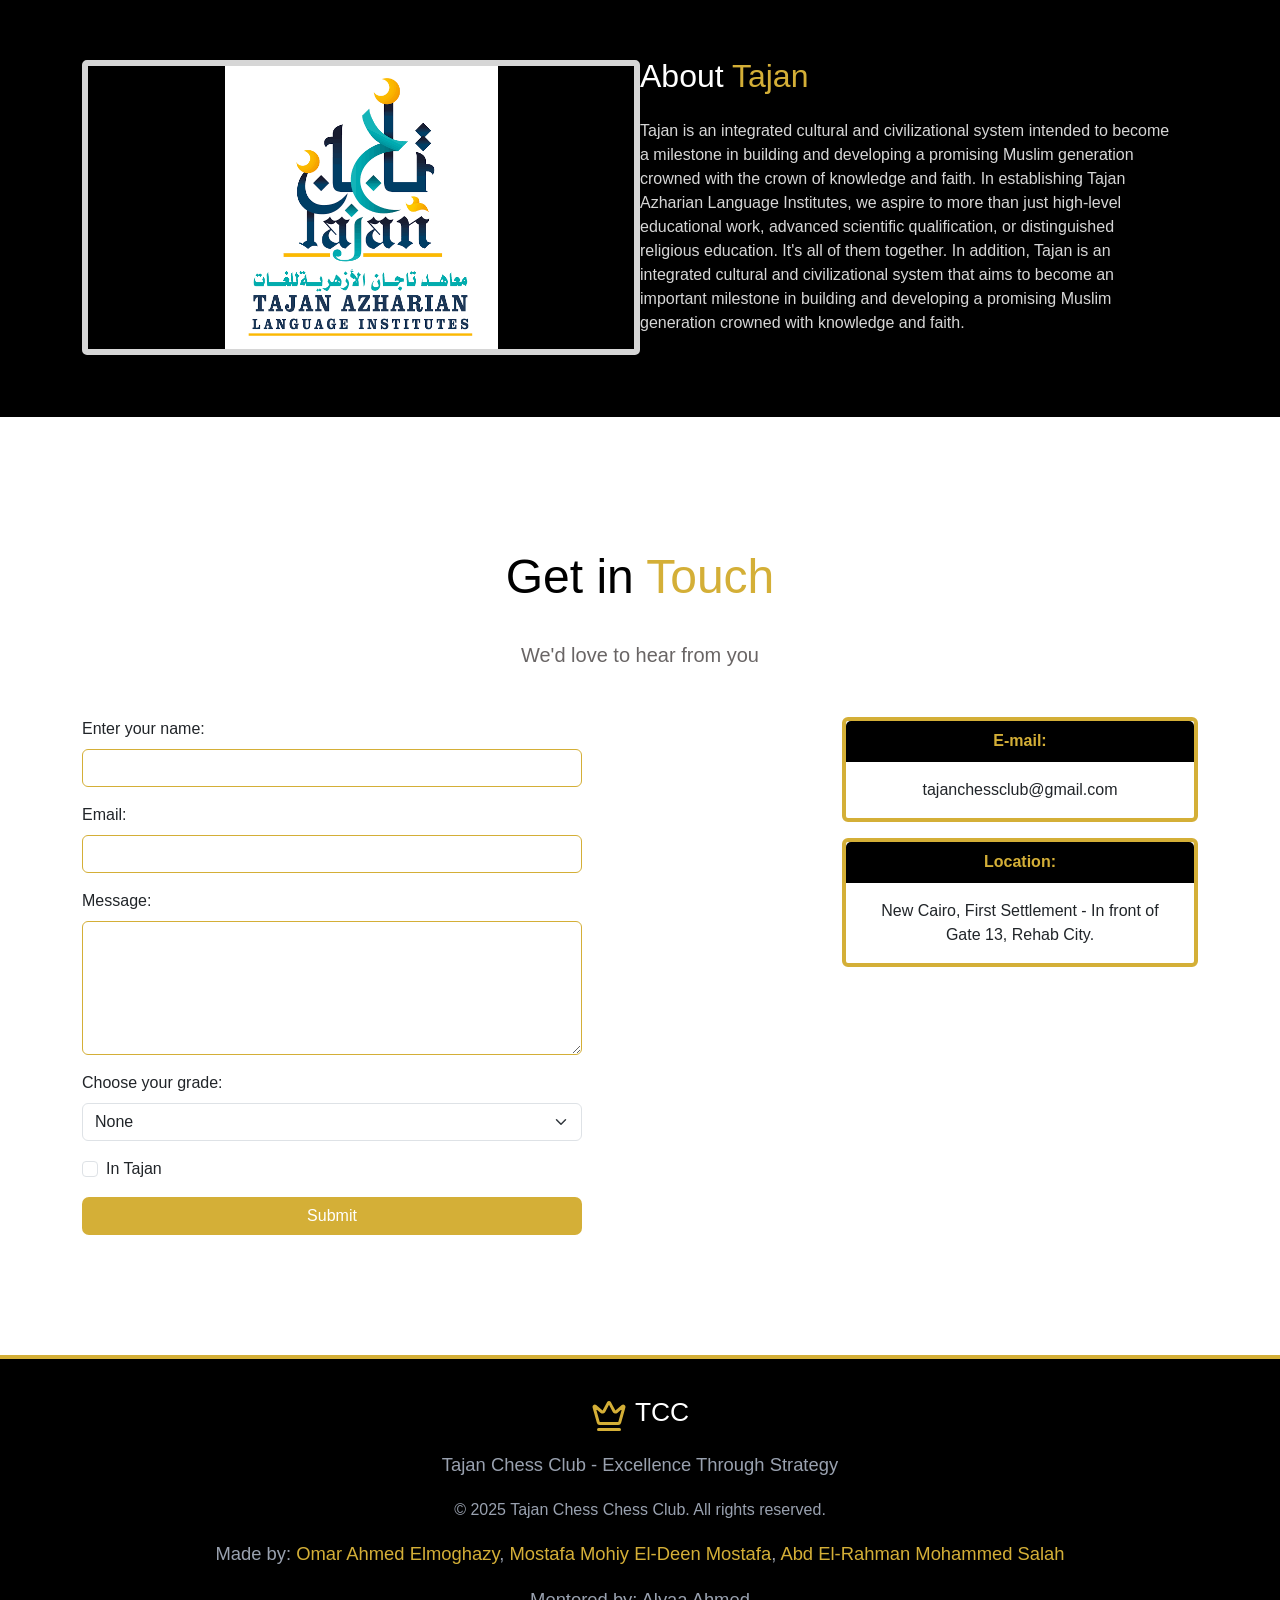
==== commit a5fa277b: "about tcc minor changes and edited Mostafa's name" ====
--- a/index.html
+++ b/index.html
@@ -95,7 +95,9 @@
       <div class="container text-center">
         <div class="main-title mt-5 mb-5 position-relative">
           <div class="d-flex flex-wrap align-items-center">
-            <div class="col-12 col-md-6 text-center text-md-start pe-4">
+            <div
+              class="col-12 col-md-6 text-center text-md-start pe-md-4 pe-lg-5"
+            >
               <h2 class="mb-4">About <span class="tcc">TCC</span></h2>
               <p class="mb-4">
                 Our Chess Club started after the School Chess League last
@@ -112,30 +114,20 @@
                 the club to its next stage.
               </p>
               <div
-                class="d-flex flex-row justify-center items-center gap-8 mt-8"
+                class="d-flex flex-row justify-content-center justify-content-md-start mb-4 mb-md-0 gap-5"
               >
                 <div class="text-center">
-                  <div
-                    class="since-1 text-4xl mb-2"
-                    style="color: rgb(212, 175, 55)"
-                  >
-                    2024
-                  </div>
-                  <div class="since-2 text-gray-600">Since</div>
+                  <div class="since-1">2024</div>
+                  <div class="since-2 text-muted">Since</div>
                 </div>
 
                 <div class="text-center">
-                  <div
-                    class="member-1 text-4xl mb-2"
-                    style="color: rgb(212, 175, 55)"
-                  >
-                    20+
-                  </div>
-                  <div class="member-2 text-gray-600">Members</div>
-                </div>
-              </div>
-            </div>
-            <div class="col-12 col-md-6">
+                  <div class="member-1">20+</div>
+                  <div class="member-2 text-muted">Members</div>
+                </div>
+              </div>
+            </div>
+            <div class="col-12 col-md-6 ps-lg-3">
               <div class="img-div">
                 <img
                   class="w-100 h-100 object-fit-cover"
@@ -346,7 +338,7 @@
           <p class="text2">
             Made by:
             <span class="secondary-color">Omar Ahmed Elmoghazy</span>,
-            <span class="secondary-color">Mostafa Mohiy El-Deen</span>,
+            <span class="secondary-color">Mostafa Mohiy El-Deen Mostafa</span>,
             <span class="secondary-color">Abd El-Rahman Mohammed Salah</span>
           </p>
           <p class="text2">
--- a/css/tcc.css
+++ b/css/tcc.css
@@ -133,26 +133,22 @@
 }
 .since-1 {
   font-size: 2.25rem;
-  fonr-color: rgb(212, 175, 55);
-  padding-right: 20px;
+  color: rgb(212, 175, 55);
 }
 
 .since-2 {
   font-size: 1.25rem;
   color: black;
-  padding-right: 20px;
 }
 
 .member-1 {
   font-size: 2.25rem;
-  fonr-color: rgb(212, 175, 55);
-  padding-left: 20px;
+  color: rgb(212, 175, 55);
 }
 
 .member-2 {
   font-size: 1.25rem;
   color: black;
-  padding-left: 20px;
 }
 /* end of about */
 /*get in touch*/
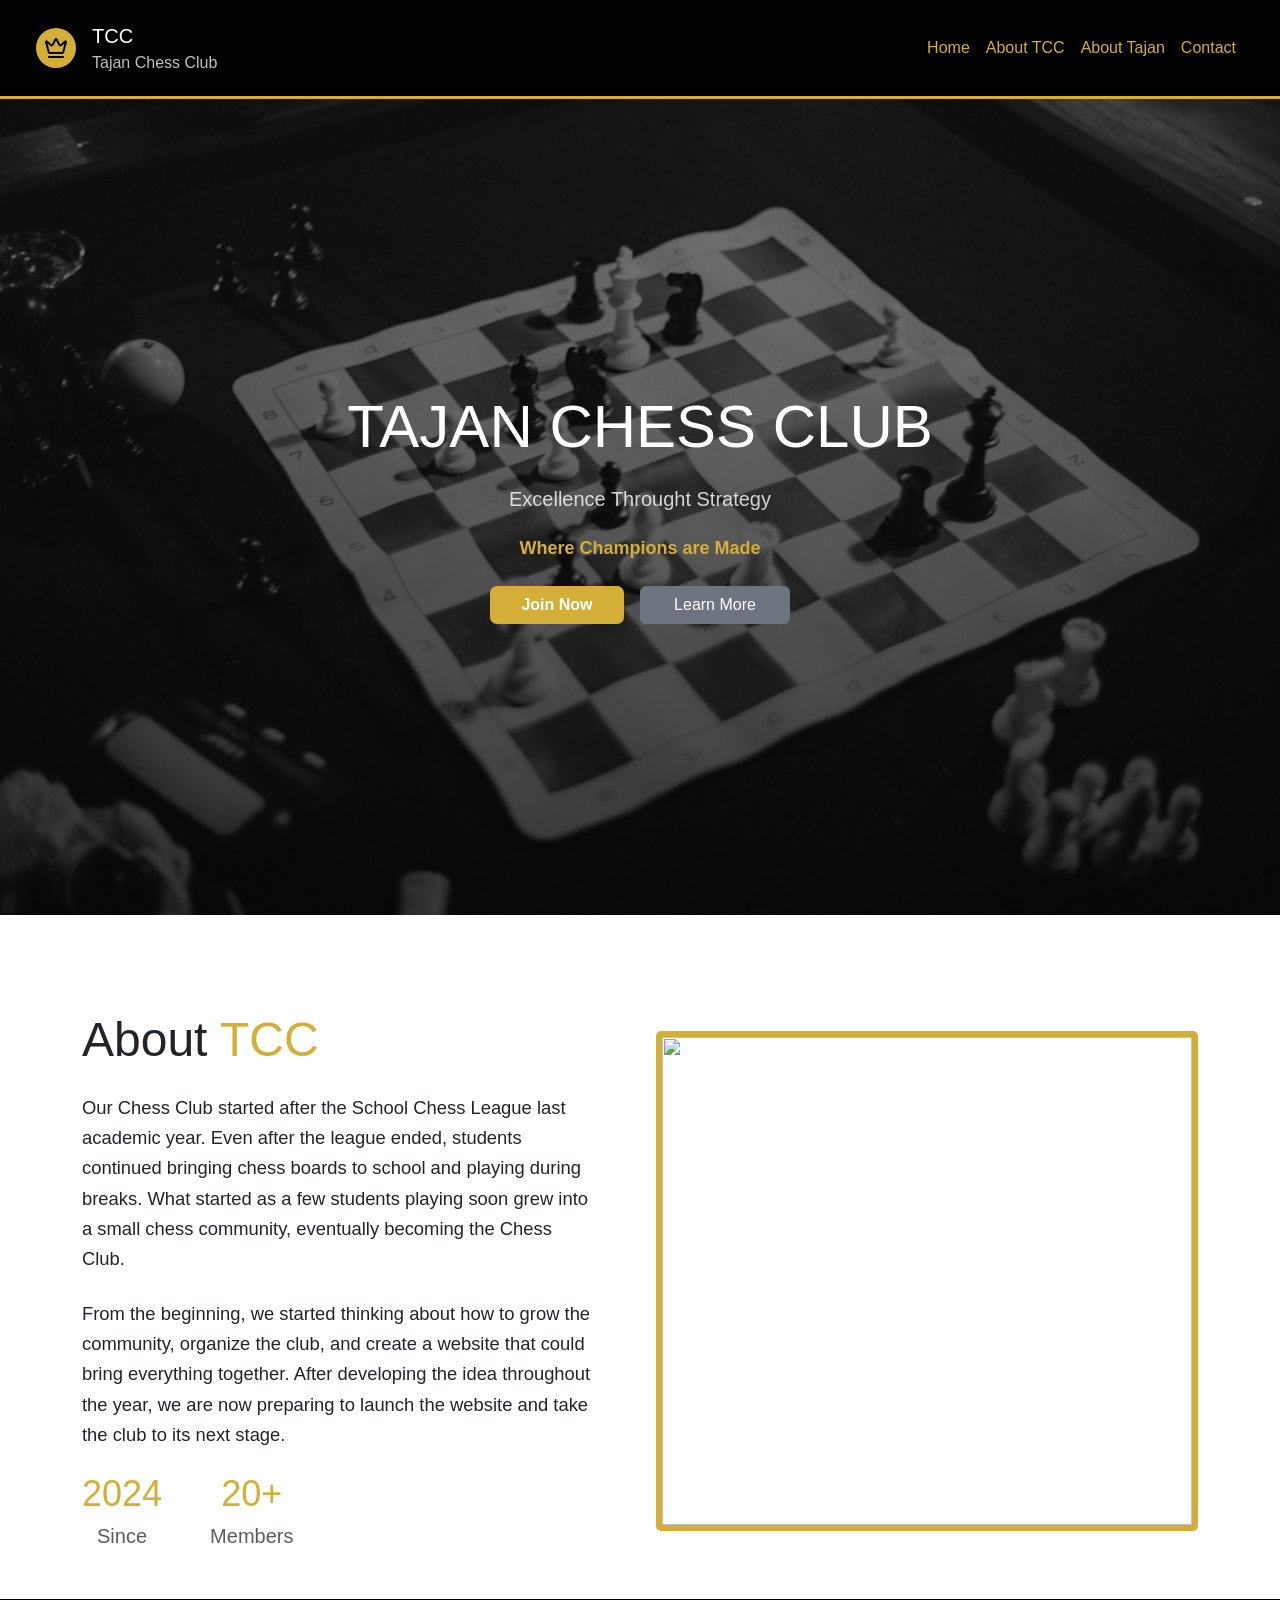
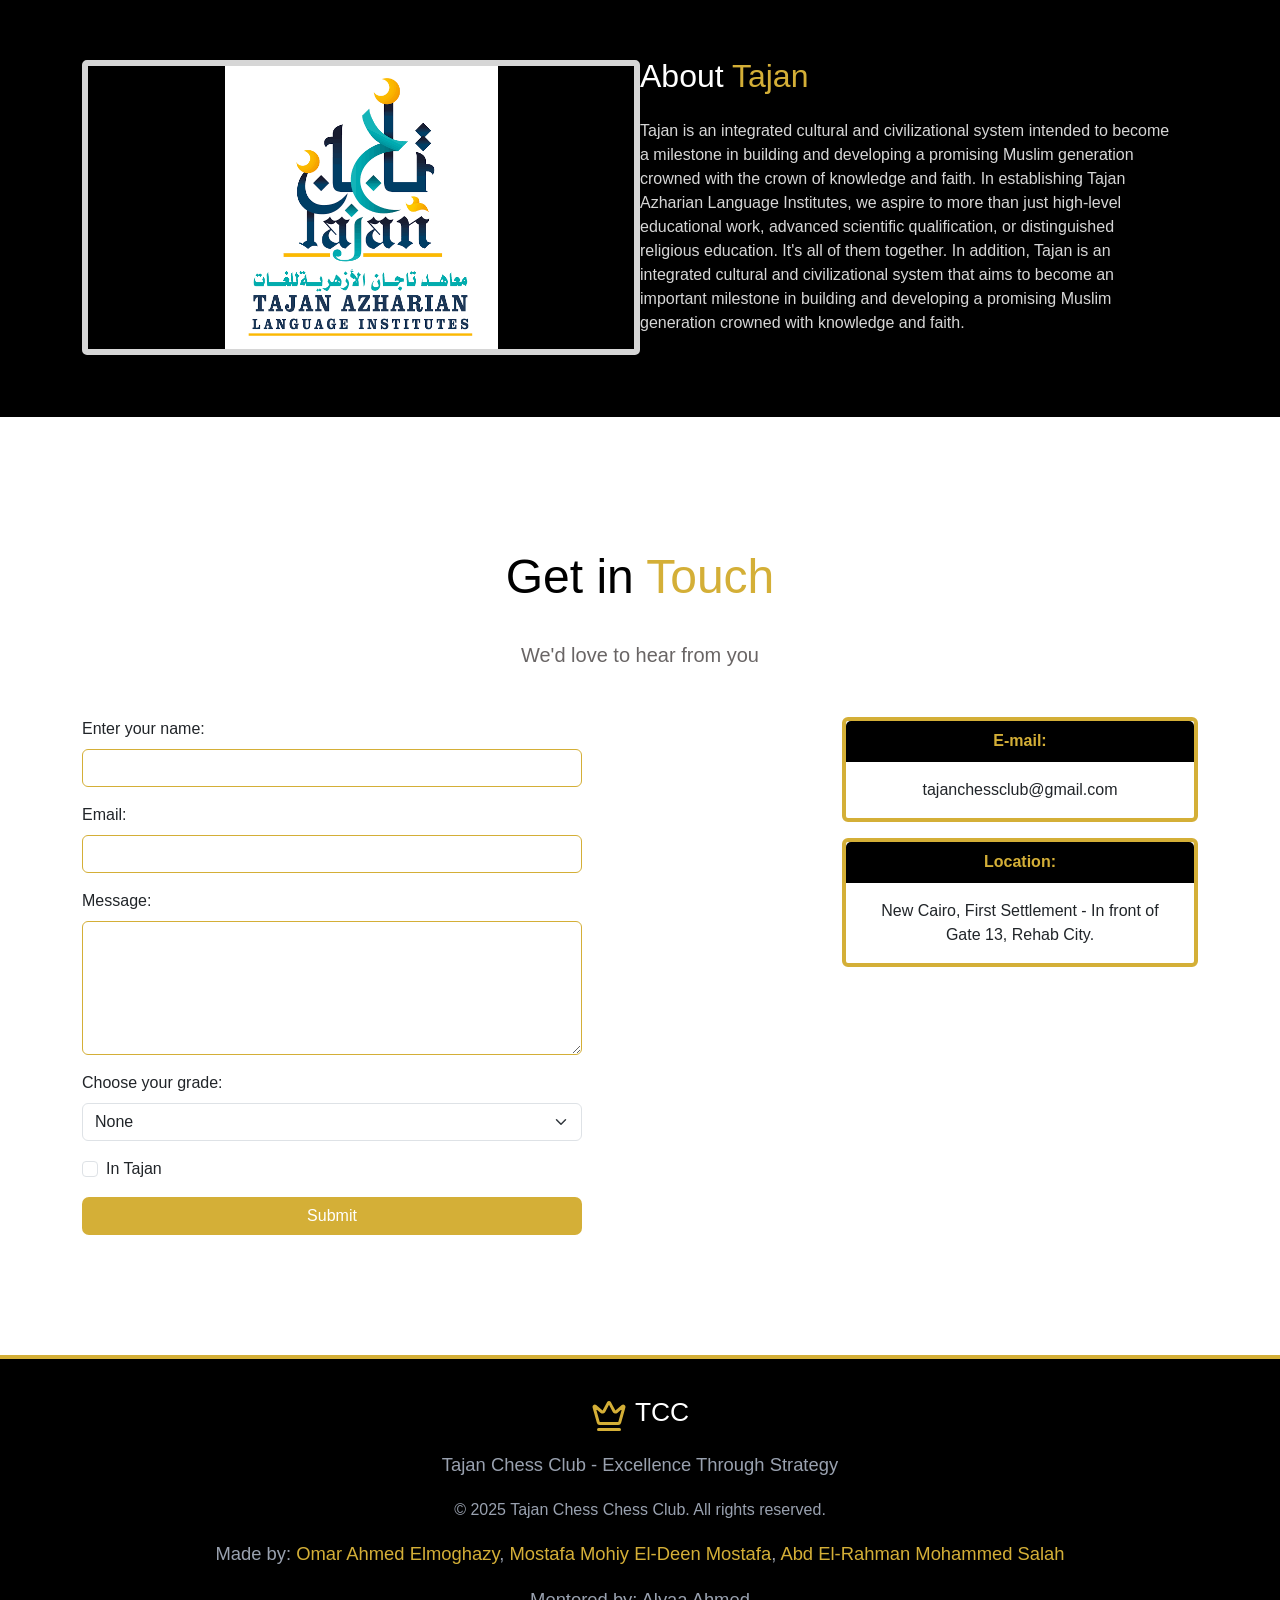
==== commit 15a52b1b: "hero section minor changes" ====
--- a/index.html
+++ b/index.html
@@ -69,25 +69,17 @@
       class="hero d-flex justify-content-center text-center align-items-center"
     >
       <div class="container text-align-center">
-        <h1 class="mb-4">Tajan Chess Club</h1>
-        <h5 class="mt-4 hero-text">Excellence Throught Strategy</h5>
-        <p class="hero-text2 mb-8">Where Champions are Made</p>
-        <span>
-          <a href="#contact" class="text-decoration-none">
-            <button
-              class="text-center align-items-center justify-content-center border-0"
-            >
-              Join Now
-            </button>
+        <h1>Tajan Chess Club</h1>
+        <h2 class="my-4 hero-text">Excellence Throught Strategy</h2>
+        <p class="hero-text2 my-4 fw-semibold">Where Champions are Made</p>
+        <div class="d-flex justify-content-center align-items-center">
+          <a href="#contact" class="text-decoration-none pe-3">
+            <button class="btn sub-button w-100 fw-bold">Join Now</button>
           </a>
           <a href="#about" class="text-decoration-none">
-            <button
-              class="text-center align-items-center justify-content-center border-0"
-            >
-              Learn More
-            </button>
+            <button class="btn btn-secondary w-100">Learn More</button>
           </a>
-        </span>
+        </div>
       </div>
     </div>
 
--- a/css/tcc.css
+++ b/css/tcc.css
@@ -90,6 +90,9 @@
   opacity: 0.8;
 }
 
+.hero a {
+  width: 150px;
+}
 span button {
   font-size: 0.857rem;
   font-weight: 500;
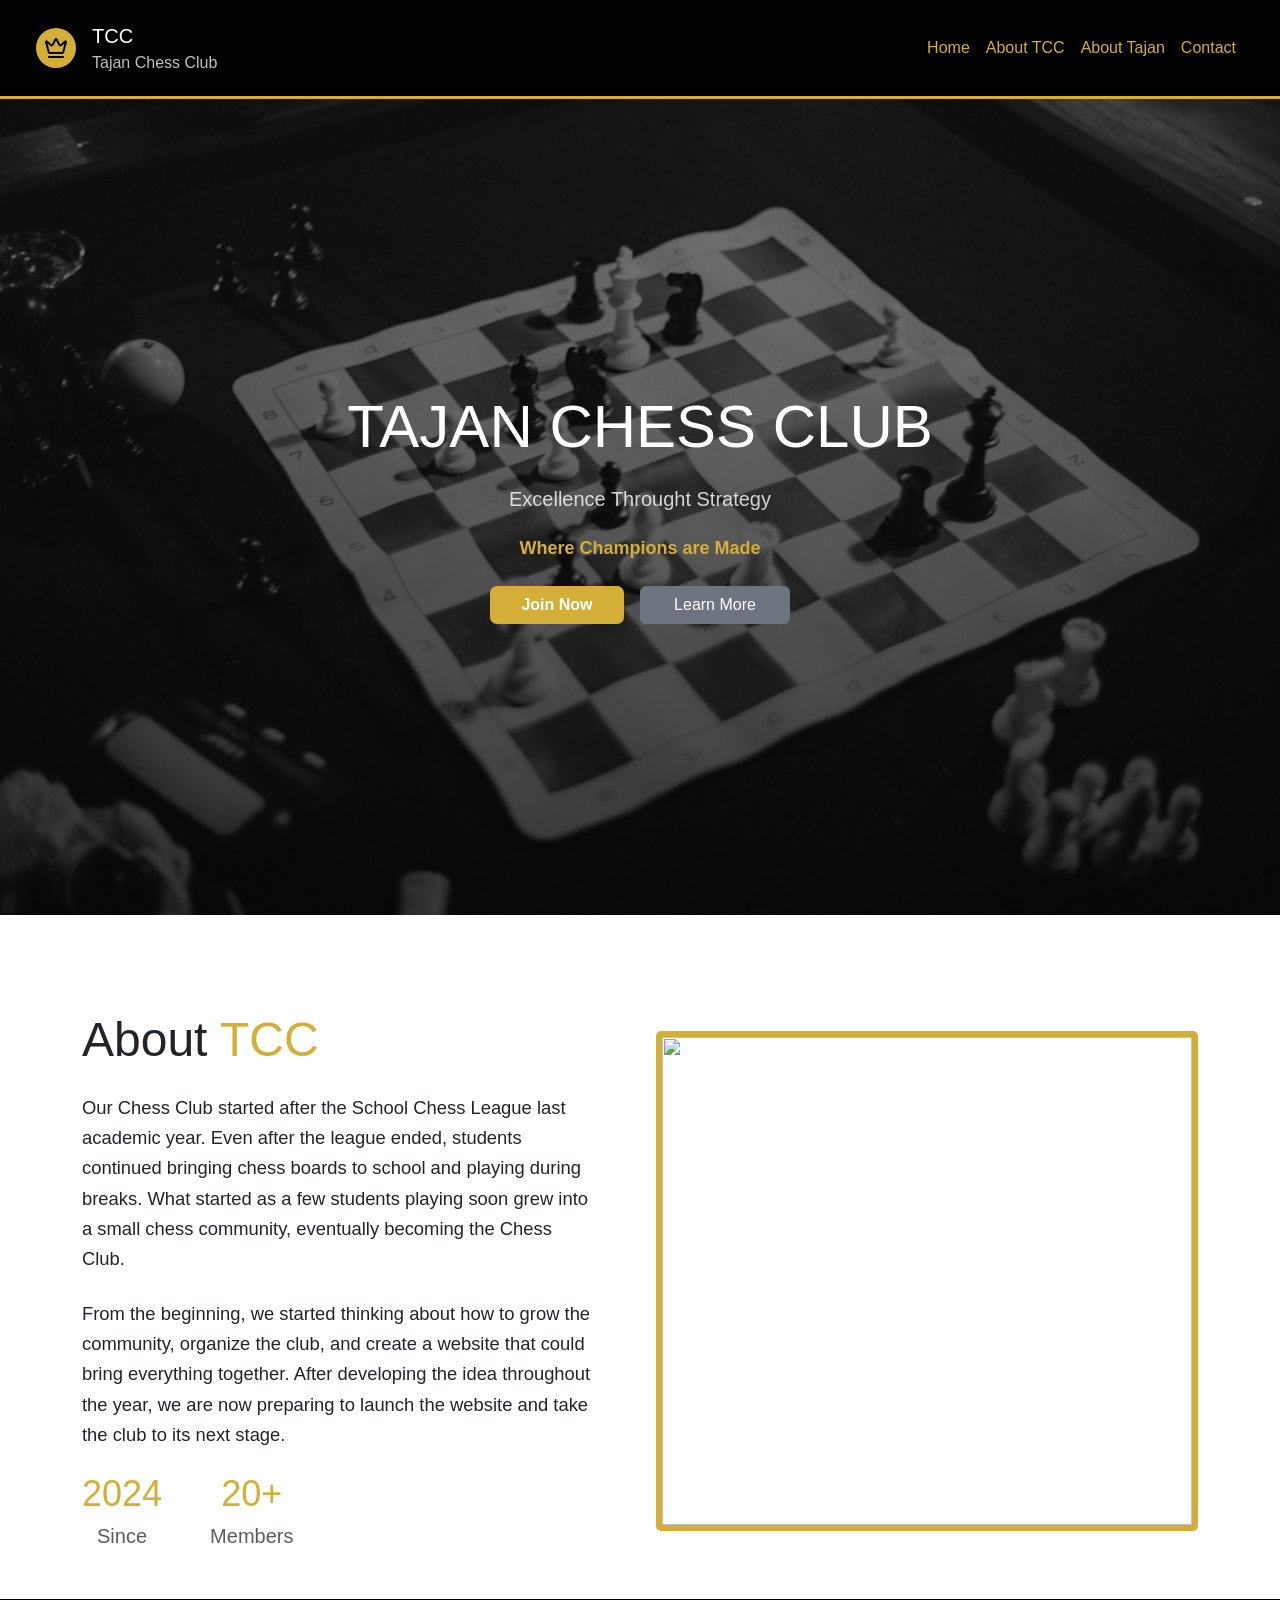
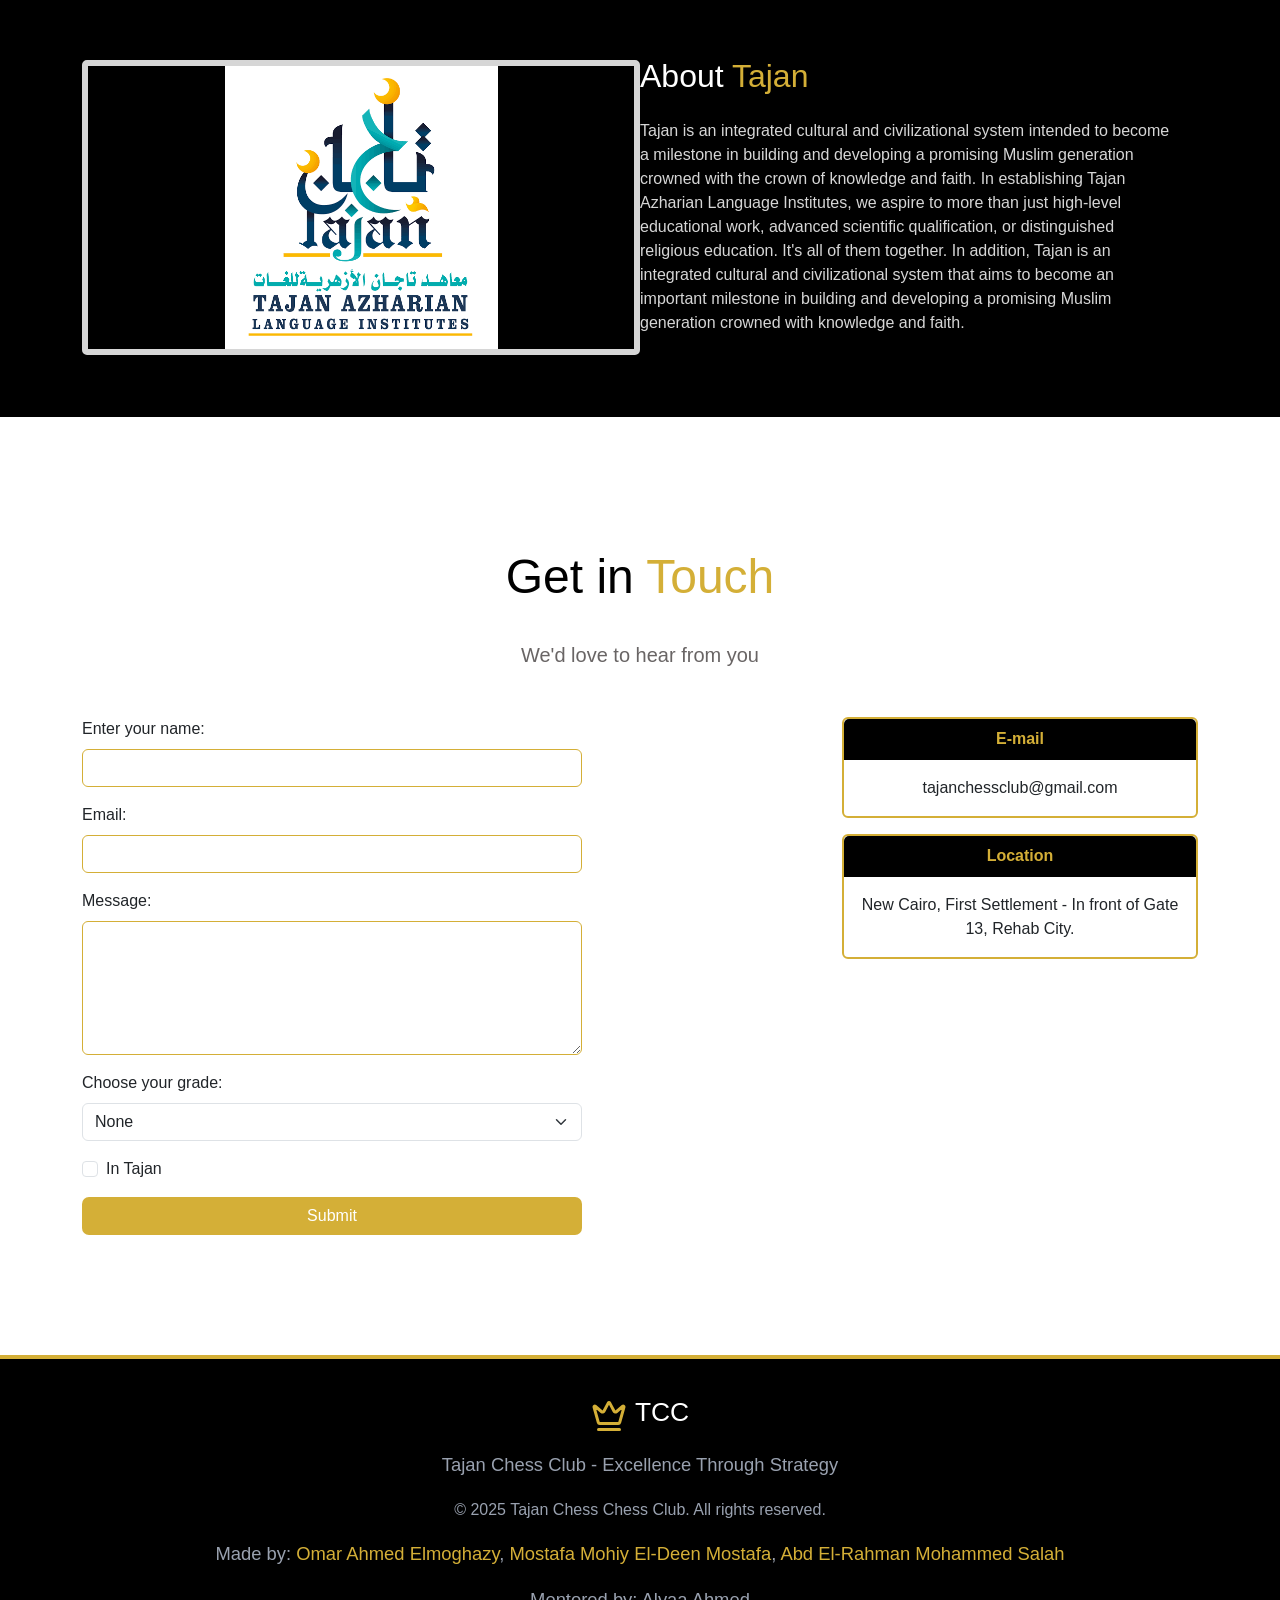
==== commit a954c853: "email and location cards minor changes" ====
--- a/index.html
+++ b/index.html
@@ -256,14 +256,14 @@
               <div class="col-12 col-md-5 col-lg-4 d-flex flex-column gap-3">
                 <div class="card text-center w-100">
                   <div class="card-header">
-                    <b>E-mail:</b>
+                    <b>E-mail</b>
                   </div>
                   <div class="card-body">tajanchessclub@gmail.com</div>
                 </div>
 
                 <div class="card text-center w-100">
                   <div class="card-header">
-                    <b>Location:</b>
+                    <b>Location</b>
                   </div>
                   <div class="card-body">
                     New Cairo, First Settlement - In front of Gate 13, Rehab
--- a/css/tcc.css
+++ b/css/tcc.css
@@ -226,7 +226,7 @@
   background-color: var(--primary-color);
 }
 .card {
-  border: 4px solid var(--secondery-color);
+  border: 2px solid var(--secondery-color);
 }
 .card-header {
   background-color: var(--primary-color);
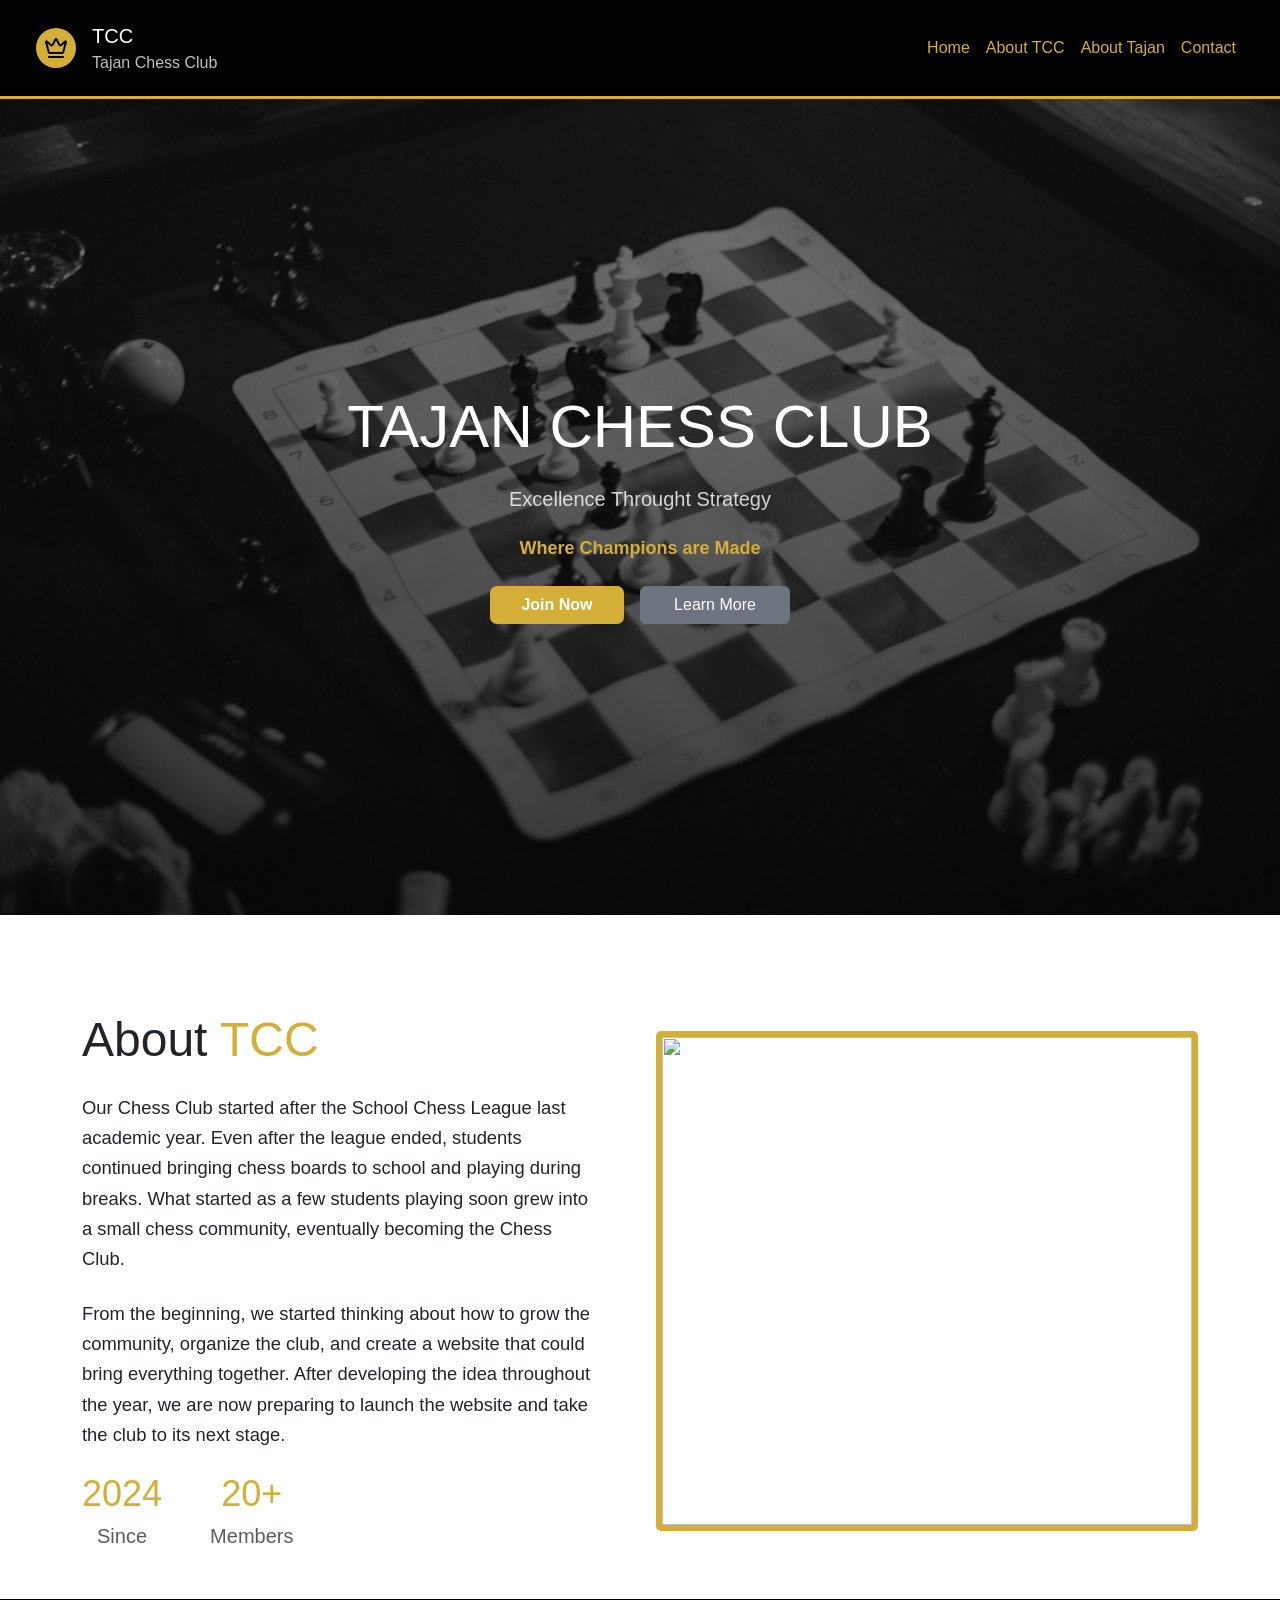
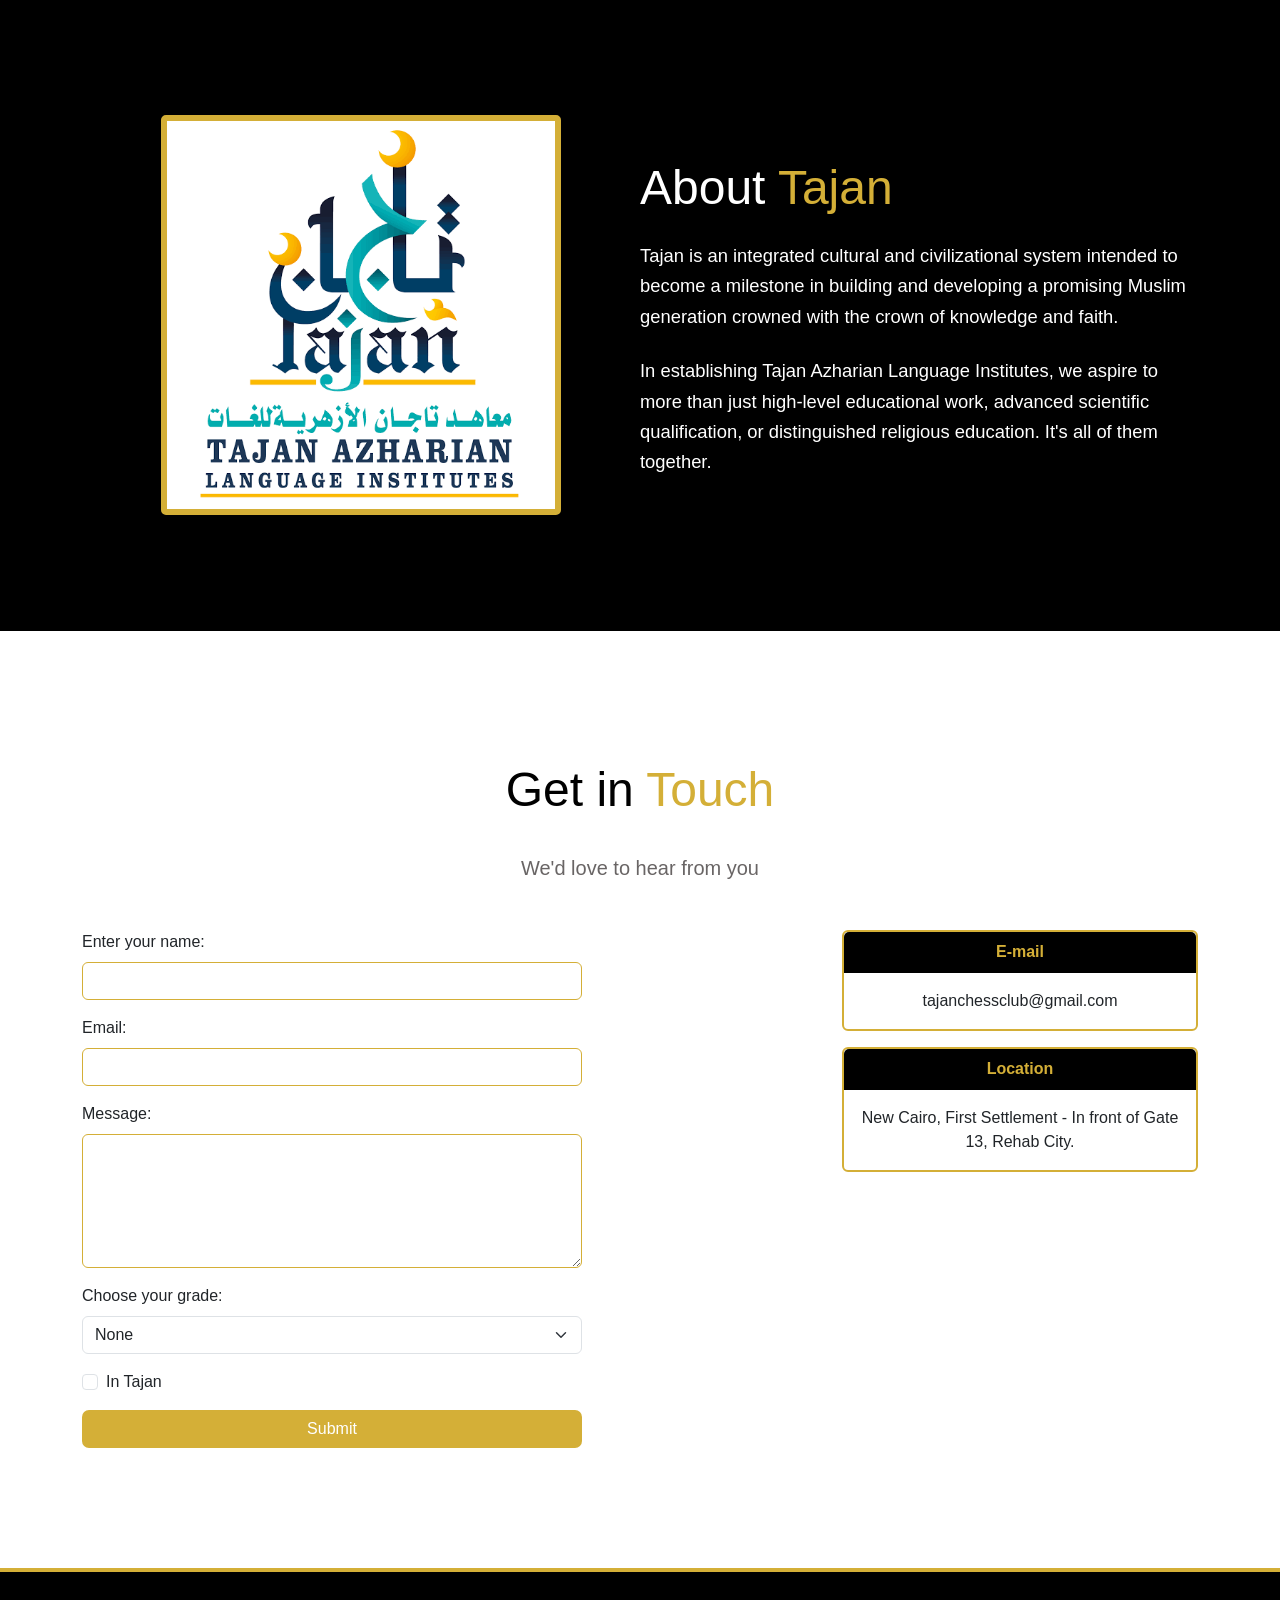
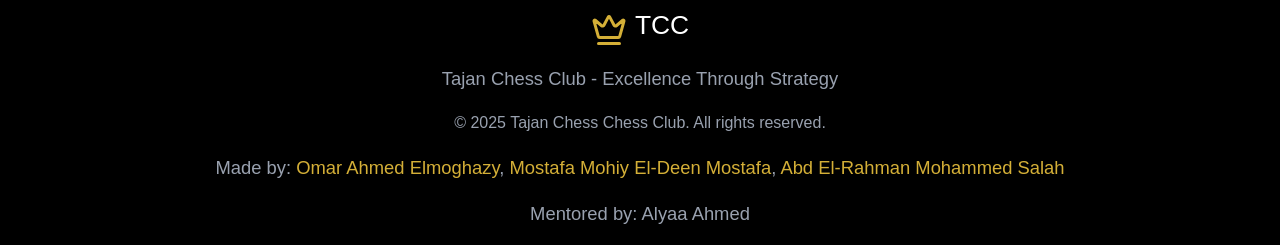
==== commit efefcca1: "about tajan image and minor mods to paragraph" ====
--- a/index.html
+++ b/index.html
@@ -135,27 +135,30 @@
     <div class="about-tajan" id="about-tajan">
       <div class="container text-center">
         <div class="main-title mt-5 mb-5 position-relative">
-          <div class="d-flex flex-wrap align-items-center">
-            <div class="col-10 col-md-6">
-              <div class="img-div-2">
-                <img class="w-50 object-fit-cover" src="img/images.png" />
-              </div>
-            </div>
-            <div class="col-12 col-md-6 text-start text-md-start pe-4">
-              <h2 class="mb-4 text-white">
-                About <span class="tcc">Tajan</span>
-              </h2>
-              <p class="mb-4 text-white-color">
+          <div
+            class="d-flex flex-wrap align-items-center justify-content-center"
+          >
+            <div class="col-12 col-md-6">
+              <div class="img-div mx-auto">
+                <img
+                  class="w-100 h-100 object-fit-cover"
+                  src="img/images.png"
+                />
+              </div>
+            </div>
+            <div class="col-12 col-md-6 text-center text-md-start text-white">
+              <h2 class="mb-4 pt-4">About <span class="tcc">Tajan</span></h2>
+              <p class="mb-4">
                 Tajan is an integrated cultural and civilizational system
                 intended to become a milestone in building and developing a
                 promising Muslim generation crowned with the crown of knowledge
-                and faith. In establishing Tajan Azharian Language Institutes,
-                we aspire to more than just high-level educational work,
-                advanced scientific qualification, or distinguished religious
-                education. It's all of them together. In addition, Tajan is an
-                integrated cultural and civilizational system that aims to
-                become an important milestone in building and developing a
-                promising Muslim generation crowned with knowledge and faith.
+                and faith.
+              </p>
+              <p>
+                In establishing Tajan Azharian Language Institutes, we aspire to
+                more than just high-level educational work, advanced scientific
+                qualification, or distinguished religious education. It's all of
+                them together.
               </p>
             </div>
           </div>
--- a/css/tcc.css
+++ b/css/tcc.css
@@ -126,11 +126,13 @@
   border-radius: 5px;
   overflow: hidden;
 }
-.about h2 {
+.about h2,
+.about-tajan h2 {
   font-size: 3rem;
 }
 
-.about p {
+.about p,
+.about-tajan p {
   font-size: 1.15rem;
   line-height: 1.65;
 }
@@ -297,19 +299,46 @@
   }
 }
 
-@media (max-width: 575.98px) {
-  .img-div {
+/* about tajan */
+.about-tajan {
+  background-color: black;
+  padding: calc(3rem + 20px) 10px;
+}
+
+.about-tajan .img-div {
+  aspect-ratio: 1/1;
+  max-height: 450px;
+}
+/* end of about tajan */
+
+@media (max-width: 450px) {
+  .about-tajan .img-div {
+    height: 280px;
+  }
+}
+
+@media (min-width: 450.98px) and (max-width: 575.98px) {
+  .about .img-div {
     height: 400px;
   }
-  .about p {
+  .about p,
+  .about-tajan p {
     font-size: 1rem;
     line-height: 1.5;
   }
+  .about-tajan .img-div {
+    height: 350px;
+  }
 }
 
 @media (min-width: 768px) and (max-width: 991.98px) {
-  .img-div {
+  .about .img-div {
     height: 600px;
+  }
+  .about-tajan .img-div {
+    aspect-ratio: 4/5;
+    height: 400px;
+    margin: 0 !important;
   }
 }
 
@@ -320,7 +349,10 @@
     scroll-margin-top: 180px;
   }
 }
-.about-tajan {
-  background-color: black;
-  padding: 10px;
-}
+
+@media (min-width: 992px) {
+  .about-tajan .img-div {
+    aspect-ratio: 1/1;
+    height: 400px;
+  }
+}
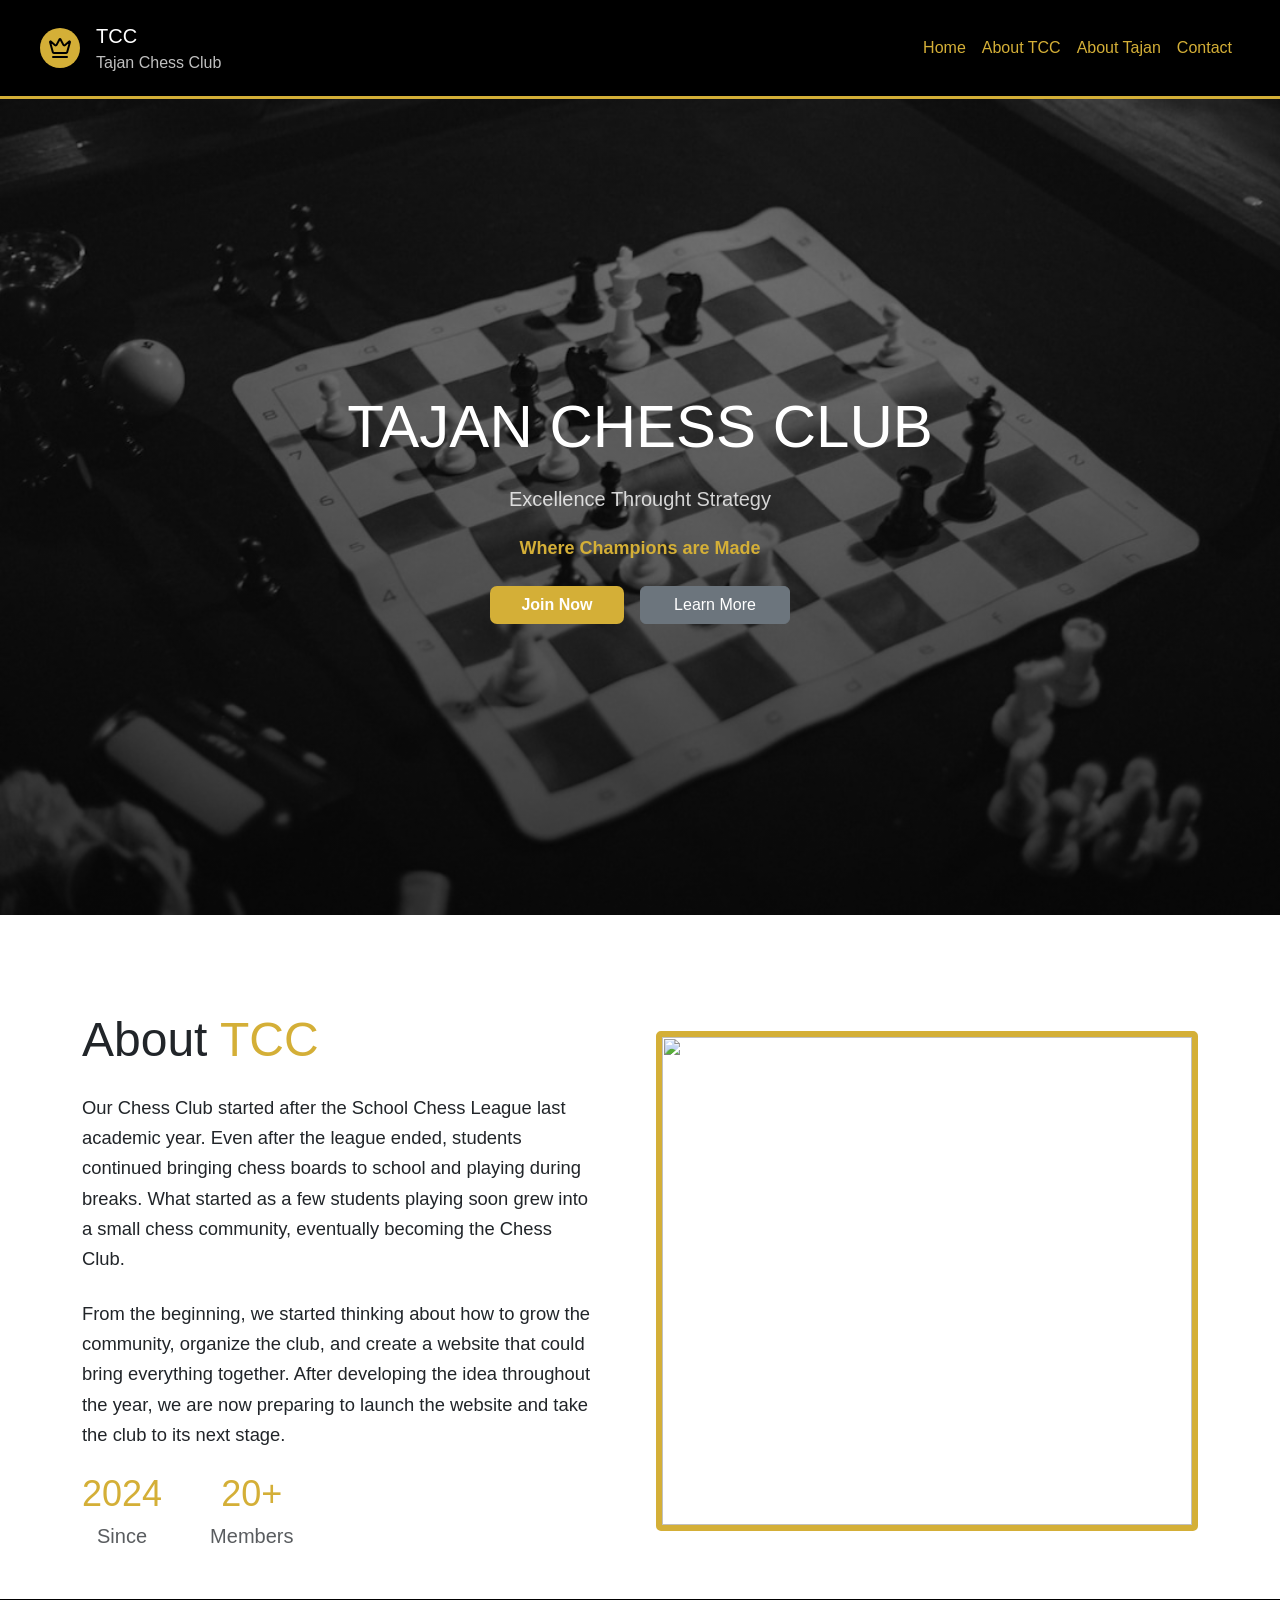
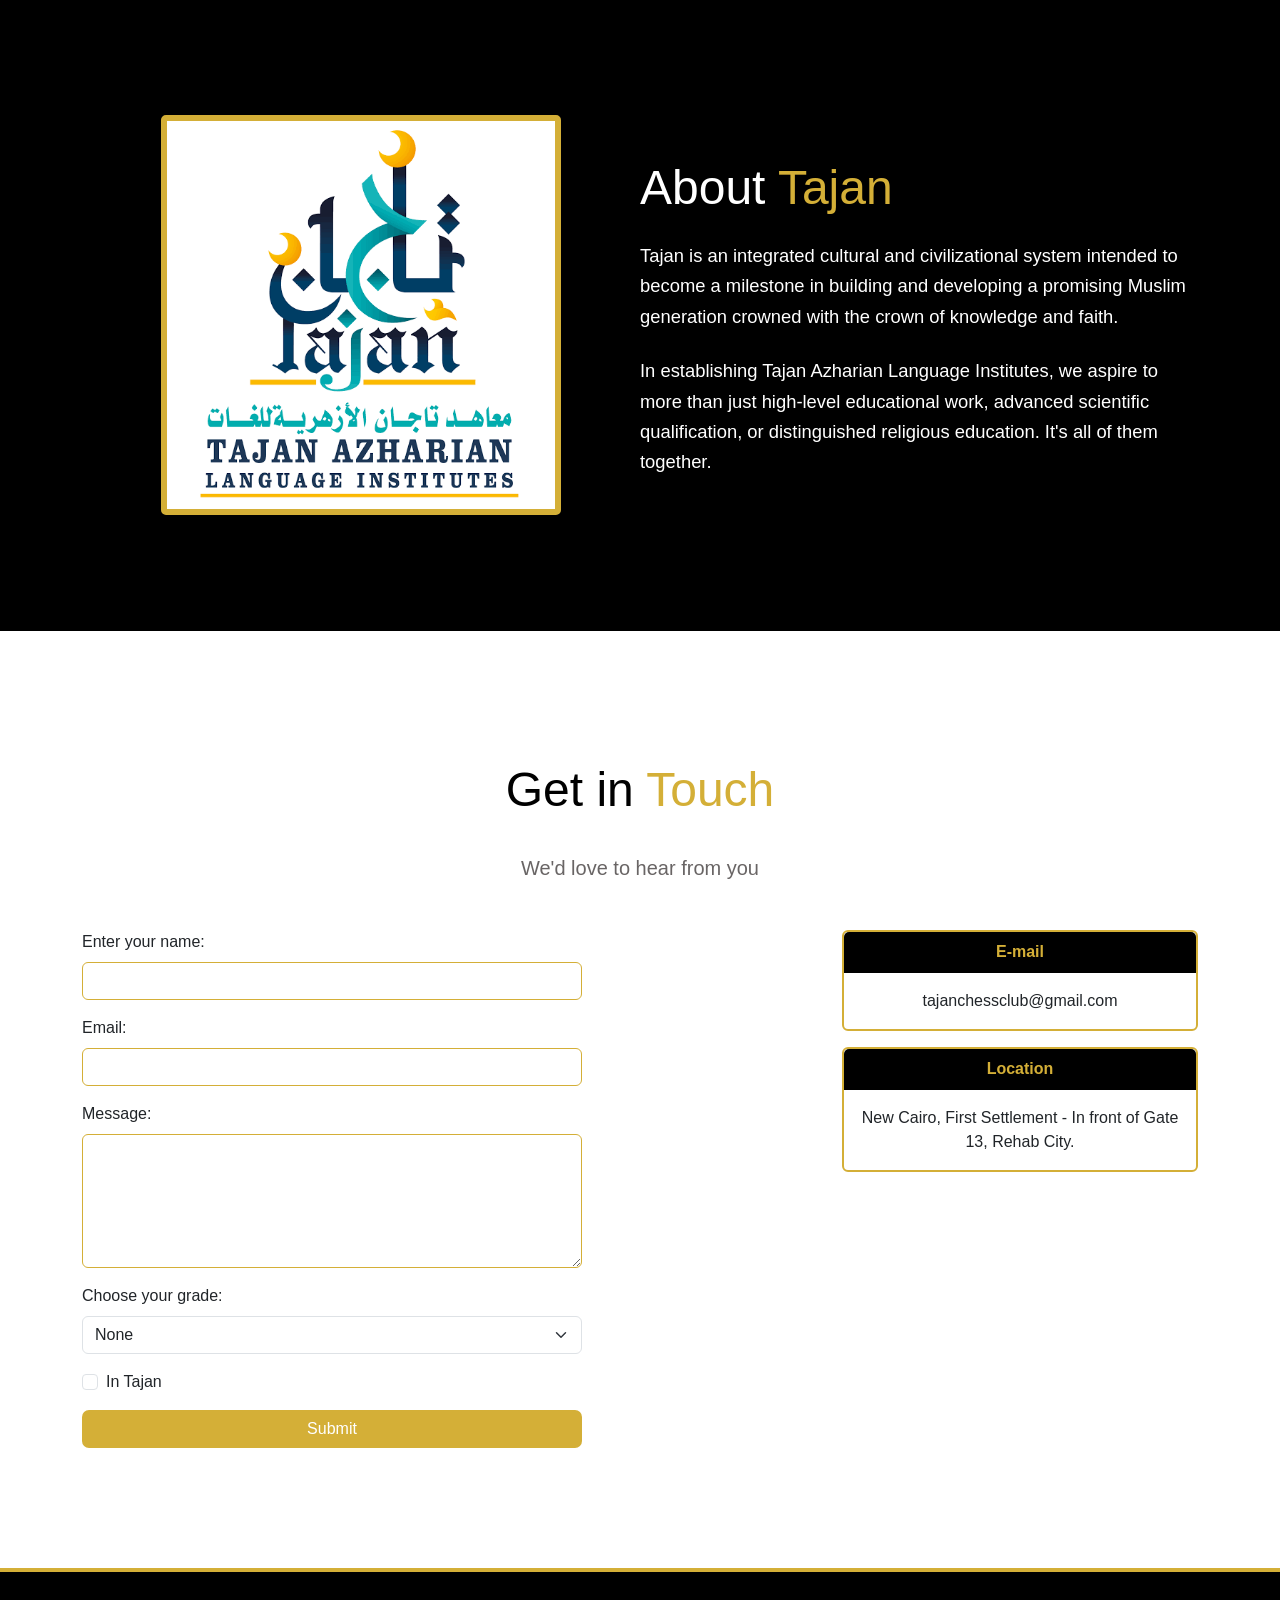
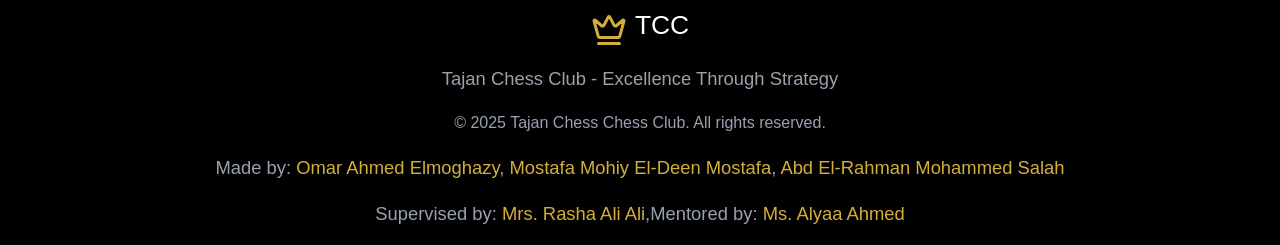
==== commit 5f03ee3a: "added supervision in footer and edited navbar responsiveness" ====
--- a/index.html
+++ b/index.html
@@ -12,7 +12,7 @@
 
   <body>
     <nav class="navbar navbar-expand-lg pb-3 sticky-top text-light">
-      <div class="container-fluid">
+      <div class="container-fluid px-0 px-sm-3">
         <a
           class="navbar-brand d-flex align-items-center justify-content-center gap-3"
           href="#"
@@ -24,7 +24,6 @@
             <p class="m-0 fs-5">TCC</p>
             <p class="m-0 fs-6 opacity-75">Tajan Chess Club</p>
           </div>
-          TCC
         </a>
         <button
           class="navbar-toggler"
@@ -336,10 +335,17 @@
             <span class="secondary-color">Mostafa Mohiy El-Deen Mostafa</span>,
             <span class="secondary-color">Abd El-Rahman Mohammed Salah</span>
           </p>
-          <p class="text2">
-            Mentored by:
-            <span>Alyaa Ahmed</span>
-          </p>
+          <div class="text2 d-flex flex-row flex-wrap justify-content-center">
+            <p class="mb-0">
+              Supervised by:
+              <span class="secondary-color">Mrs. Rasha Ali Ali</span>, <wbr />
+            </p>
+
+            <p>
+              Mentored by:
+              <span class="secondary-color">Ms. Alyaa Ahmed</span>
+            </p>
+          </div>
         </div>
       </div>
     </footer>
